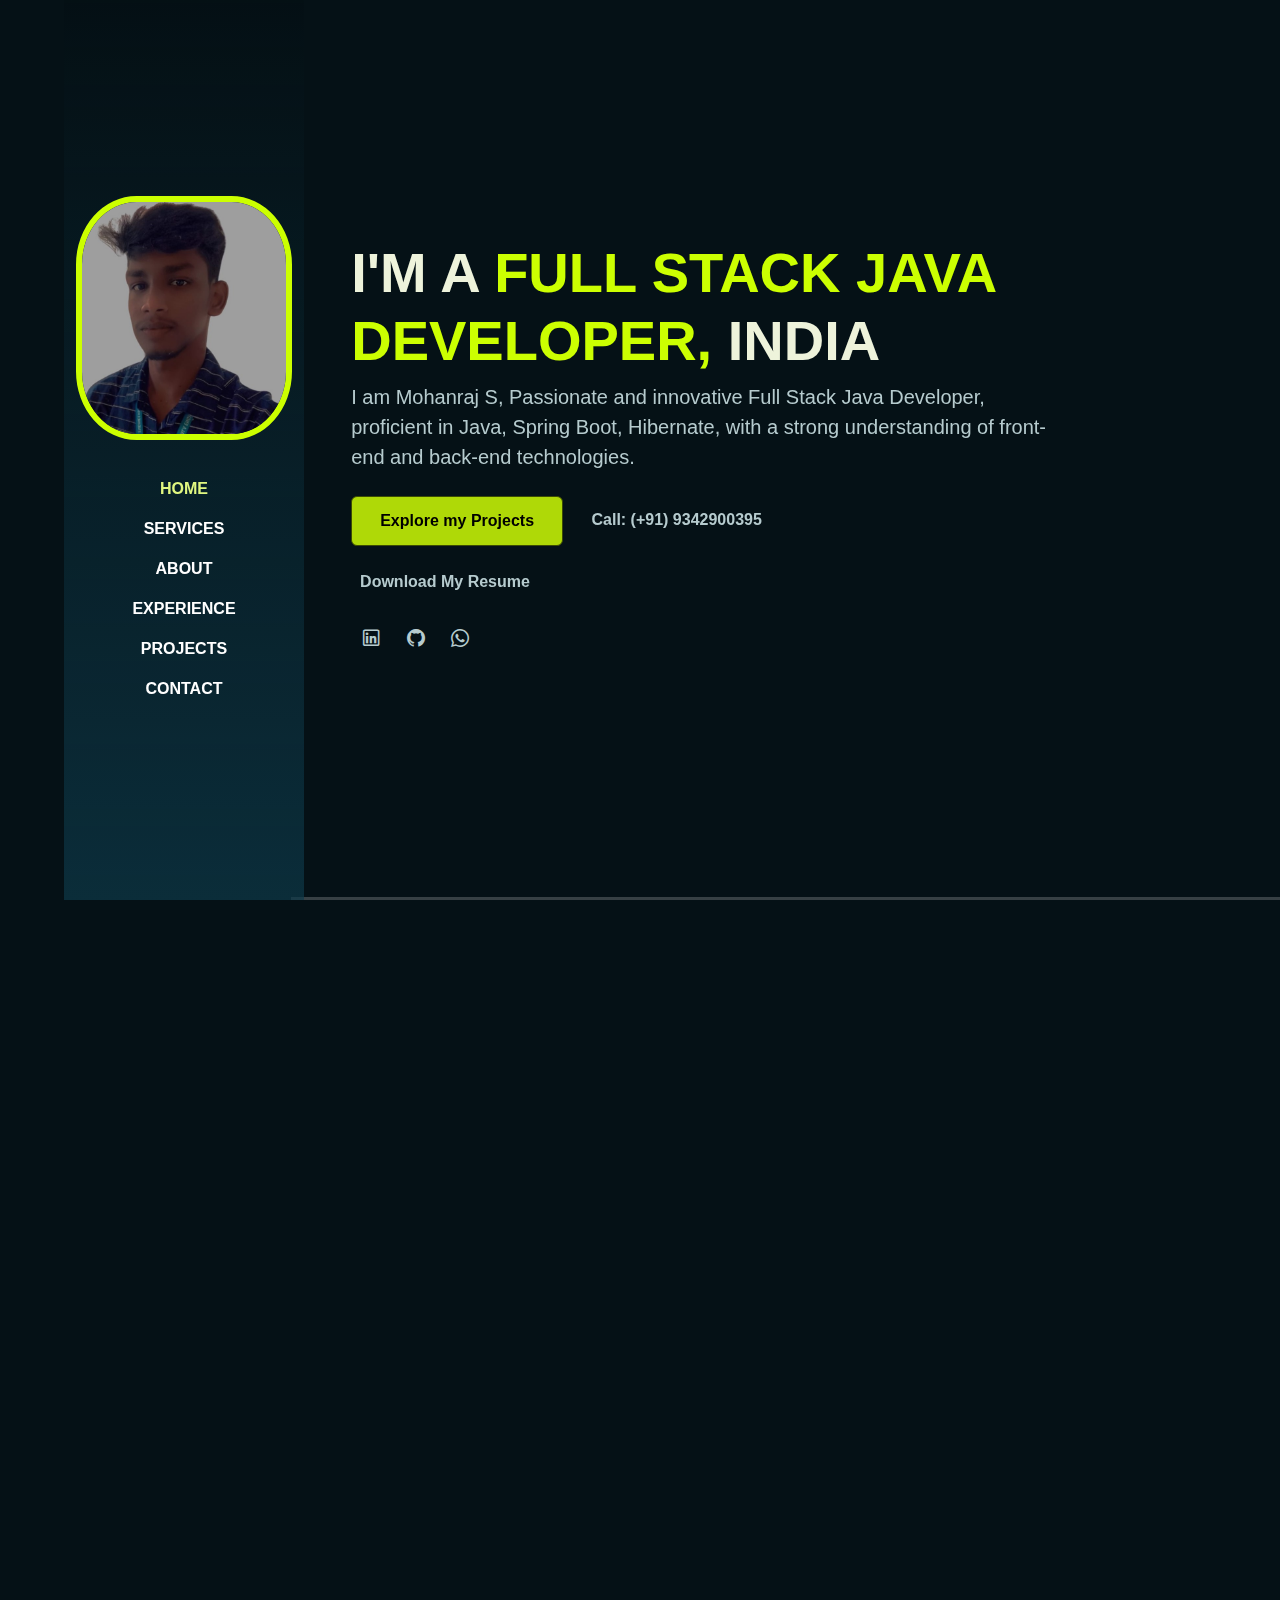
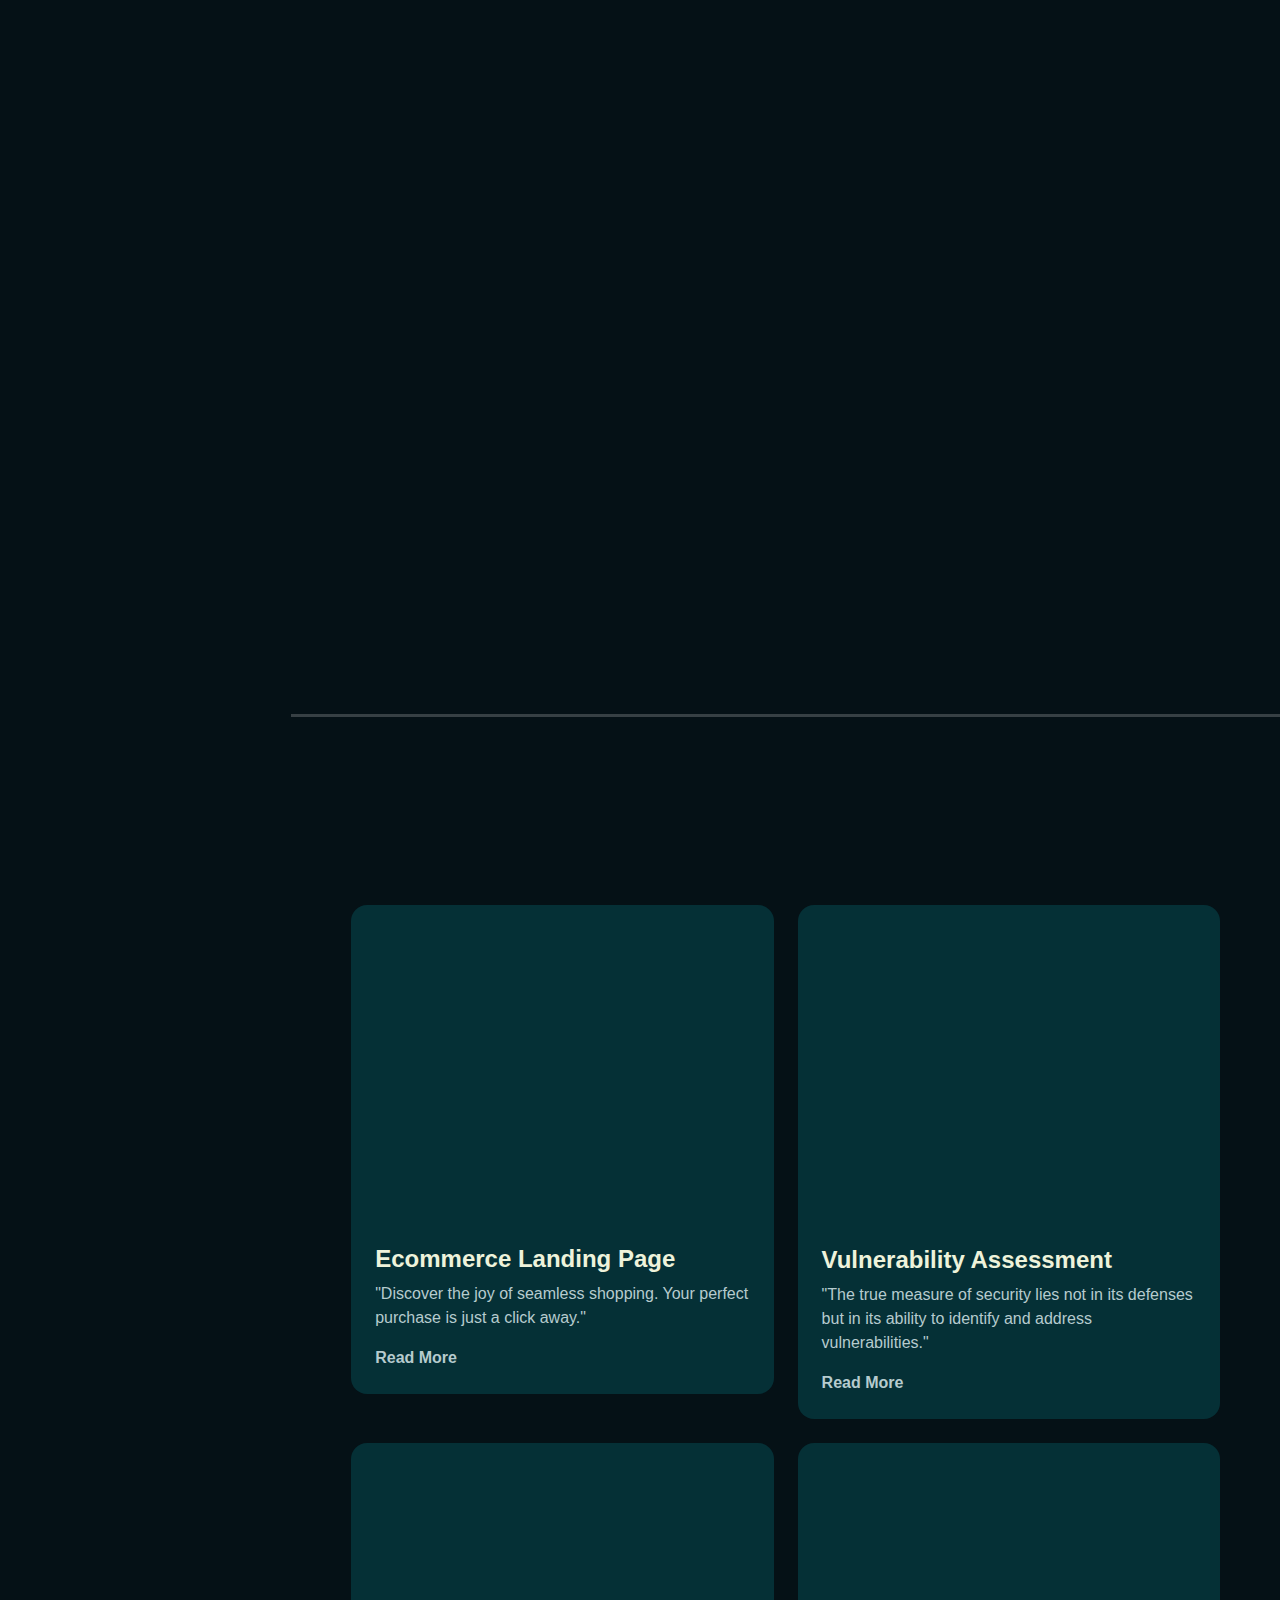
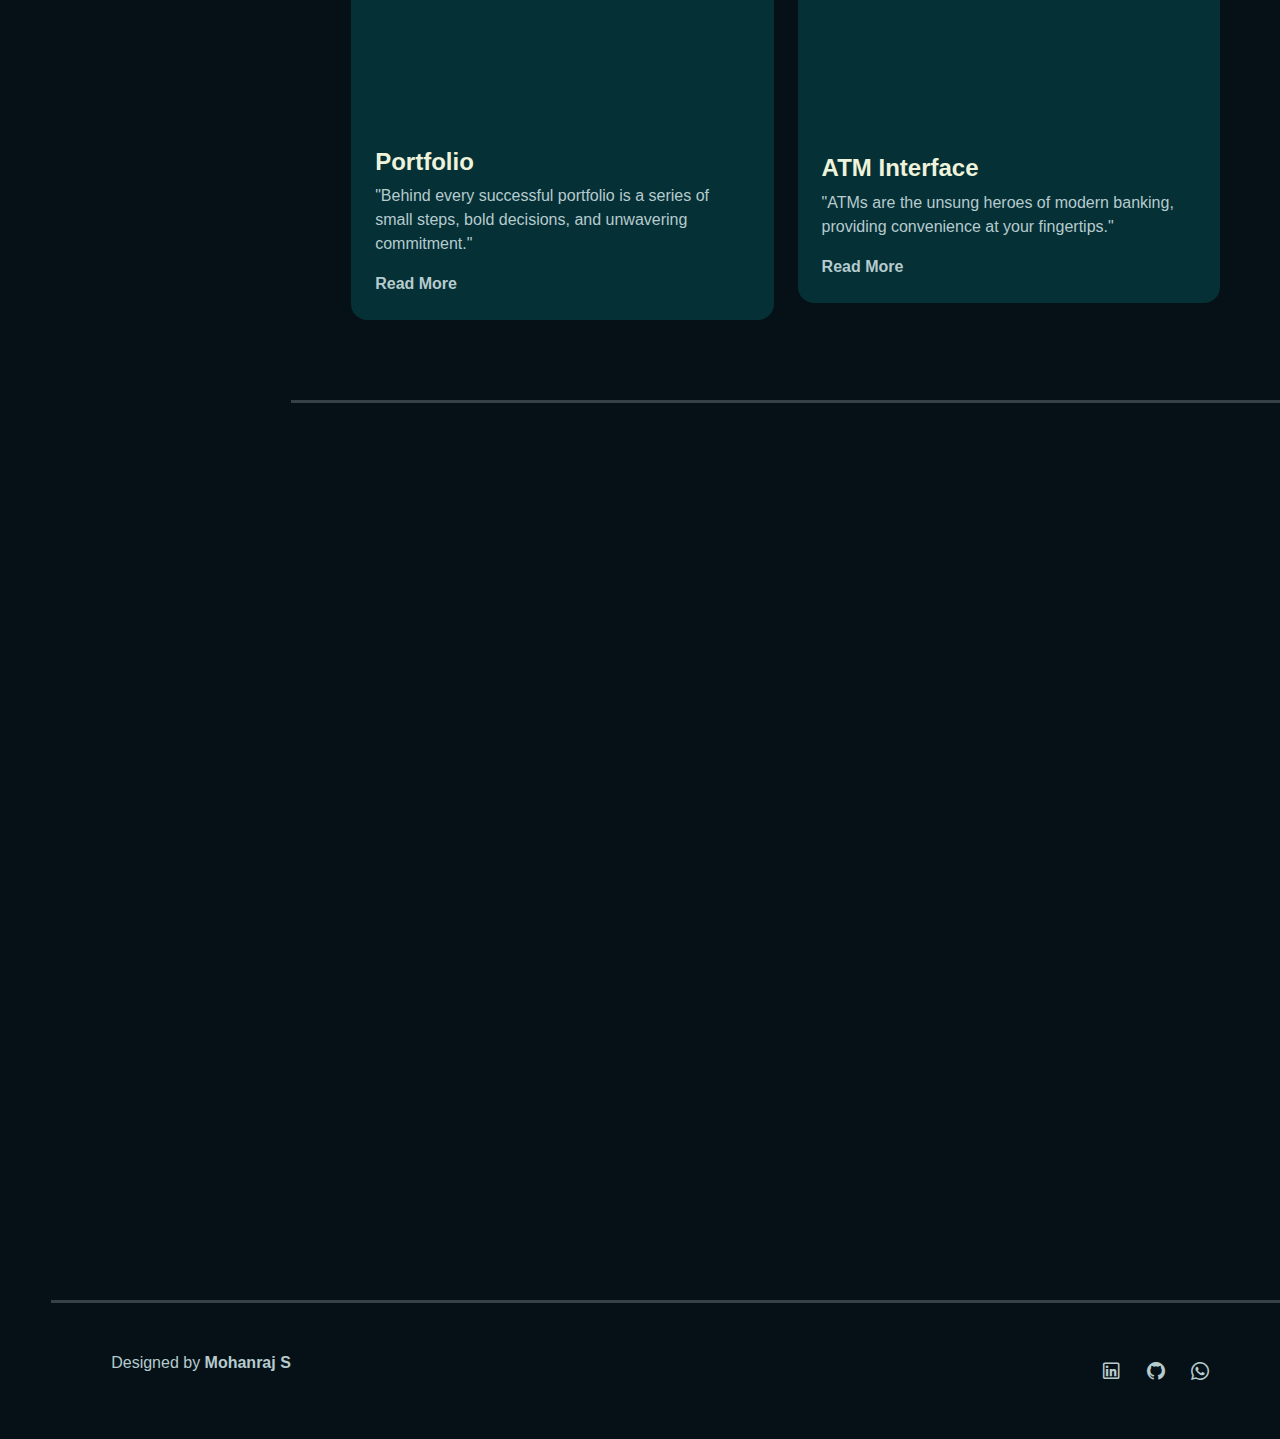
==== raj/portfolio/index.html @ bd3853ed "Add files via upload" ====
<!DOCTYPE html>
<html lang="en">
<head>
    <meta charset="UTF-8">
    <meta name="viewport" content="width=device-width, initial-scale=1.0">
    <title>Mohanraj S</title>
    <link rel="stylesheet" href="css/bootstrap.min.css">
    <link rel="stylesheet" href="css/aos.css">
    <link rel="stylesheet" href="css/line-awesome.min.css">
    <link rel="stylesheet" href="css/style.css">
    <link rel="icon" href="images/person.jpg" type="image/x-icon">
</head>
<body data-bs-spy="scroll" data-bs-target=".navbar">
    <nav class="navbar navbar-expand-lg navbar-dark fixed-top">
        <div class="container flex-lg-column">
          <a class="navbar-brand mx-lg-auto mb-lg-4" href="#"><span class="h3 fw-bold d-block d-lg-none">Mohanraj S</span>
        <img src="images/person.jpg" class="d-none d-lg-block " alt=""></a>
          <button class="navbar-toggler" type="button" data-bs-toggle="collapse" data-bs-target="#navbarNav" aria-controls="navbarNav" aria-expanded="false" aria-label="Toggle navigation">
            <span class="navbar-toggler-icon "></span>
          </button>
          <div class="collapse navbar-collapse" id="navbarNav">
            <ul class="navbar-nav ms-auto flex-lg-column text-lg-center">
              <li class="nav-item">
                <a class="nav-link active" aria-current="page" href="#home">Home</a>
              </li>
              
              <li class="nav-item">
                <a class="nav-link active" aria-current="page" href="#services">Services</a>
              </li>
              
              <li class="nav-item">
                <a class="nav-link active" aria-current="page" href="#about">About</a>
              </li>
              
              <li class="nav-item">
                <a class="nav-link active" aria-current="page" href="#experience">Experience</a>
              </li>
              
              <li class="nav-item">
                <a class="nav-link active" aria-current="page" href="#projects">Projects</a>
              </li>

              <li class="nav-item">
                <a class="nav-link active" aria-current="page" href="#contact">Contact</a>
              </li>
            </ul>
          </div>
        </div>
      </nav>    
<!--MAIN-->
<div id="content-wrapper">
    <section id="home" class="full-height px-lg-5">
<div class="container">
    <div class="row">
        <div class="col-lg-10" >
            <h1 class="display-4 fw-bold " data-aos="fade-up">I'M A <span class="brand">FULL STACK JAVA DEVELOPER,</span> INDIA</h1>
            <p class="lead mt-2 mb-4" data-aos="fade-up" data-aos-delay="300">I am Mohanraj S, Passionate and innovative Full Stack Java Developer, proficient in Java, Spring Boot, Hibernate, with a strong understanding of front-end and back-end technologies. </p>
            <div data-aos="fade-up" data-aos-delay="100"><a href="#projects" class="btn btn-brand me-4">Explore my Projects</a>
                <a href="#" class="link-custom">Call: (+91) 9342900395</a></div>
        </div>
        <div data-aos="fade-up" data-aos-delay="100"><br>
            <a href="images/mohanraj_cv.pdf" class="link-custom" download>&nbsp;  Download My Resume</a>
        </div>
    </div>
        <div class="social-icons"><br>
            
            <a href="https://www.linkedin.com/in/mohanrajs08/"><i class="lab la-linkedin"></i></a>
            <a href="https://github.com/Mohanraj280"><i class="lab la-github"></i></a>
            <a href="#"><i class="lab la-whatsapp"></i></a>
        </div>
    </div>
</div>

    </section>
</div>
<!--MAIN-->


<div id="content-wrapper">
    <section id="services" class="full-height px-lg-5">
<div class="container">
    <div class="row">
        <div class="col-lg-8" data-aos="fade-up" data-aos-delay="500">
            <h6 class="brand">SERVICES</h6>
            <h1>Services that I Provide</h1>
        </div>
    </div>
    <br>
    <div class="row gy-4" >
        <div class="col-md-4" data-aos="fade-up" data-aos-delay="300">
            <div class="service p-4 bg-base rounded-4 shadow-effect">
                <div class="iconbox rounded-3">
                    <i class="las la-feather"></i>
                </div>
                <h5 class="mt-4 mb-2">Branding</h5>
                <p>I craft high-performing and delightful experiences tailored and conversion-focused</p>
                <br><a href="#" class="link-custom">Read More</a>
            </div>
        </div>
        <div class="col-md-4"data-aos="fade-up" data-aos-delay="200">
            <div class="service p-4 bg-base rounded-4 shadow-effect">
                <div class="iconbox rounded-3">
                    <i class="las la-pencil-ruler"></i>
                </div>
                <h5 class="mt-4 mb-2">Front-End-Development</h5>
                <p>Proficient in modern front-end technologies such as HTML5, CSS3, BootStrap and JavaScript. </p>
                <a href="#" class="link-custom">Read More</a>
            </div>
        </div>
        <div class="col-md-4" data-aos="fade-up" data-aos-delay="100">
            <div class="service p-4 bg-base rounded-4 shadow-effect">
                <div class="iconbox rounded-3">
                    <i class="las la-laptop-code"></i>
                </div>
                <h5 class="mt-4 mb-2">Software-Development</h5>
                <p>Proven ability to collaborate with cross-functional teams to deliver high-quality software products.</p>
                <a href="#" class="link-custom">Read More</a>
            </div>
        </div>
    </div>
</div>

    </section>
</div>

<div id="content-wrapper">
    <section id="about" class="full-height px-lg-5">
<div class="container">
    <div class="row pb-4" data-aos="fade-up">
        <div class="col-lg-8">
            <h6 class="brand">ABOUT</h6>
            <h1>My Education & Skills</h1>
        </div>
    </div>
<div class="row gy-5">
    <div class="col-lg-6">
        <h3 data-aos="fade-up" data-aos-delay="300" class="mb-4">Education</h3>
        <div class="row gy-4">

            <div class="col-12" data-aos="fade-up" data-aos-delay="600">
                <div class="bg-base p-4 rounded-4 shadow-effect">
                    <h4>Bachelor of Engineering in Computer Science & Engineering</h4>
                    <p class="brand mb-2">Vel Tech High Tech Avadi (2021 - 2025)</p>
                    <p class="mb-0">"In the world of bits and bytes, a Bachelor of Engineering in Computer Science is the key to unlocking limitless possibilities."</p>
                </div>
            </div>

            <div class="col-12" data-aos="fade-up" data-aos-delay="600">
                <div class="bg-base p-4 rounded-4 shadow-effect">
                    <h4>Full Stack Java Software-Development</h4>
                    <p class="brand mb-2">Udemy Course - Present</p>
                    <p class="mb-0">"In the ever-evolving world of technology, full-stack Java developers are the driving force behind dynamic and adaptable systems."</p>
                </div>
            </div>
            <div class="col-12" data-aos="fade-up" data-aos-delay="600">
                <div class="bg-base p-4 rounded-4 shadow-effect">
                    <h4>Advanced Diploma in Java</h4>
                    <p class="brand mb-2">Cyber Soft Solutions (2022 - 2023)</p>
                    <p class="mb-0">"Full-stack Java developers: masters of both worlds, crafting elegant solutions with the power of Java at their fingertips."</p>
                </div>
            </div>
            <div class="col-12" data-aos="fade-up" data-aos-delay="600">
                <div class="bg-base p-4 rounded-4 shadow-effect">
                    <h4>Class XII in Computer Science</h4>
                    <p class="brand mb-2">GHSS (2018 - 2021)</p>
                    <p class="mb-0">"Class XII is just the prologue; the story of your life is waiting to be written."</p>
                </div>
            </div>

        </div>
    </div>

    <div class="col-lg-6">
        <h3 data-aos="fade-up" data-aos-delay="300" class="mb-4">Technical Skills</h3>
        <div class="row gy-4">

            <div class="col-10" data-aos="fade-up" data-aos-delay="600">
                <div class="bg-base p-4 rounded-4 shadow-effect">
                    <h4>CORE JAVA</h4>
                    <p class="brand mb-0">Intermediate</p>
                     </div>
            </div>

            <div class="col-10" data-aos="fade-up" data-aos-delay="600">
                <div class="bg-base p-4 rounded-4 shadow-effect">
                    <h4>OOPS USING JAVA</h4>
                    <p class="brand mb-0">Intermediate</p>
                     </div>
            </div>

            <div class="col-10" data-aos="fade-up" data-aos-delay="600">
                <div class="bg-base p-4 rounded-4 shadow-effect">
                    <h4>HTML | CSS | JAVASCRIPT</h4>
                    <p class="brand mb-0">Intermediate</p>
                     </div>
            </div>
            <div class="col-10" data-aos="fade-up" data-aos-delay="600">
                <div class="bg-base p-4 rounded-4 shadow-effect">
                    <h4>SPRING BOOT</h4>
                    <p class="brand mb-0">Intermediate</p>
                     </div>
            </div>
            <div class="col-10" data-aos="fade-up" data-aos-delay="600">
                <div class="bg-base p-4 rounded-4 shadow-effect">
                    <h4>HIBERNATE & MySQL</h4>
                    <p class="brand mb-0">Intermediate</p>
                     </div>
            </div>
            <div class="col-10" data-aos="fade-up" data-aos-delay="600">
                <div class="bg-base p-4 rounded-4 shadow-effect">
                    <h4>PYTHON</h4>
                    <p class="brand mb-0">Intermediate</p>
                     </div>
            </div>
    </div>
</div>

</div>

    </section>
</div>
<div id="content-wrapper">
    <section id="experience" class="full-height px-lg-5">
<div class="container">
    <div class="row">
        <div class="row">
            <div class="col-lg-8" data-aos="fade-up" data-aos-delay="500">
                <h6 class="brand"><a href="https://www.linkedin.com/in/mohanrajs08/recent-activity/all/">EXPERIENCE</a></h6>
                <h1>Internship</h1>
            </div>
        </div>
        <br>
        <div class="row gy-4" >
            <div class="col-md-4" data-aos="fade-up" data-aos-delay="300">
                <div class="service p-4 bg-base rounded-4 shadow-effect">
                    <div class="iconbox rounded-3">
                        <i class="las la-user-secret"></i>
                    </div>
                    <h5 class="mt-4 mb-2">CyberSecurity</h5>
                    <p>"Cybersecurity is not just about protecting data; it's about protecting people."<br><br></p>
                    <a href="#" class="link-custom">Read More</a>
                </div>
            </div>
            <div class="col-md-4"data-aos="fade-up" data-aos-delay="200">
                <div class="service p-4 bg-base rounded-4 shadow-effect">
                    <div class="iconbox rounded-3">
                        <i class="las la-users"></i>
                    </div>
                    <h5 class="mt-4 mb-2">Web Development</h5>
                    <p>"Web development is the art of turning imagination into innovation, one pixel at a time." </p>
                    <a href="#" class="link-custom">Read More</a>
                </div>
            </div>
            <div class="col-md-4" data-aos="fade-up" data-aos-delay="100">
                <div class="service p-4 bg-base rounded-4 shadow-effect">
                    <div class="iconbox rounded-3">
                        <i class="las la-laptop-code"></i>
                    </div>
                    <h5 class="mt-4 mb-2">Java Development</h5>
                    <p>"In the realm of software engineering, Java developers are the architects of digital transformation."</p>
                    <a href="#" class="link-custom">Read More</a>
                </div>
            </div>
        </div>
    </div>
    </div>
</div>

    </section>
</div>
<div id="content-wrapper">
    <section id="projects" class="full-height px-lg-5">
<div class="container">
    <div class="row">
        <div class="col-lg-8" data-aos="fade-up" data-aos-delay="500">
            <h6 class="brand">WORKS</h6>
            <h1>My Recent Projects</h1>
        </div>
    </div>
    <br>
    <div class="row gy-4">
        
       <div class="col-md-6">
        <div class="card-custom rounded-4 bg-base shadow-effect">
            <div class="card-custom-image rounded-5" data-aos="fade-up" data-aos-delay="400">
                <img src="images/p-2.webp" alt="" class="rounded-4 image">
            </div>
            <div class="card-custom-content p-4 ">
                <h4> Ecommerce Landing Page</h4>
            <p>"Discover the joy of seamless shopping. Your perfect purchase is just a click away."</p>
          <a href="#" class="link-custom">Read More</a>
        </div>
        </div>
        
       </div>
       <div class="col-md-6">
        <div class="card-custom rounded-4 bg-base shadow-effect">
            <div class="card-custom-image rounded-5" data-aos="fade-up" data-aos-delay="400">
                <img src="images/p-1.jpg" alt="" class="rounded-4 image">
            </div>
            <div class="card-custom-content p-4 ">
                <h4> Vulnerability Assessment</h4>
            <p>"The true measure of security lies not in its defenses but in its ability to identify and address vulnerabilities."</p>
          <a href="#" class="link-custom">Read More</a>
        </div>
        </div>
        
       </div>
       <div class="col-md-6">
        <div class="card-custom rounded-4 bg-base shadow-effect">
            <div class="card-custom-image rounded-5" data-aos="fade-up" data-aos-delay="400">
                <img src="images/p-3.jpg" alt="" class="rounded-4 image">
            </div>
            <div class="card-custom-content p-4 ">
                <h4>Portfolio </h4>
            <p>"Behind every successful portfolio is a series of small steps, bold decisions, and unwavering commitment."</p>
          <a href="#" class="link-custom">Read More</a>
        </div>
        </div>
        
       </div>
       <div class="col-md-6">
        <div class="card-custom rounded-4 bg-base shadow-effect">
            <div class="card-custom-image rounded-5" data-aos="fade-up" data-aos-delay="400">
                <img src="images/p-4.png" alt="" class="rounded-4 image">
            </div>
            <div class="card-custom-content p-4 ">
                <h4> ATM Interface</h4>
            <p>"ATMs are the unsung heroes of modern banking, providing convenience at your fingertips."</p>
          <a href="#" class="link-custom">Read More</a>
        </div>
        </div>
        
       </div>
        
    </div>
    
</div>


    </section>
</div><section id="contact" class="full-height px-lg-5">
    <div class="container">

        <div class="row justify-content-center text-center">
            <div class="col-lg-8 pb-4" data-aos="fade-up">
                <h6 class="brand">CONTACT</h6>
                <h1>Interested in working together? Let's talk
                </h1>
            </div>

            <div class="col-lg-8" data-aos="fade-up" data-aos-delay="300">
                <form action="#" class="row g-lg-3 gy-3">
                    <div class="form-group col-md-6">
                        <input type="text" class="form-control" placeholder="Enter your name">
                    </div>
                    <div class="form-group col-md-6">
                        <input type="email" class="form-control" placeholder="Enter your email">
                    </div>
                    <div class="form-group col-12">
                        <input type="text" class="form-control" placeholder="Enter subject">
                    </div>
                    <div class="form-group col-12">
                        <textarea name="" rows="4" class="form-control" placeholder="Enter your message"></textarea>
                    </div>
                    <div class="form-group col-12 d-grid">
                        <button type="submit" class="btn btn-brand">Contact me</button>
                    </div>
                </form>
            </div>
        </div>


    </div>
</section>
<footer class="py-5 px-lg-5">
    <div class="container">
        <div class="row gy-4 justify-content-between">
            <div class="col-auto">
                <p class="mb-0">Designed by <a href="#" class="fw-bold">Mohanraj S</a></p>
            </div>
            <div class="col-auto">
                <div class="social-icons">
                    <a href="https://www.linkedin.com/in/mohanrajs08/"><i class="lab la-linkedin"></i></a>
                    <a href="https://github.com/Mohanraj280"><i class="lab la-github"></i></a>
                    <a href="#"><i class="lab la-whatsapp"></i></a>
                </div>
            </div>
        </div>
    </div>
</footer>

<script src="js/bootstrap.bundle.min.js"></script>
<script src="js/aos.js"></script>
<script src="js/main.js"></script>
</body>
</html>
---- raj/portfolio/css/line-awesome.min.css ----
.la,.lab,.lad,.lal,.lar,.las{-moz-osx-font-smoothing:grayscale;-webkit-font-smoothing:antialiased;display:inline-block;font-style:normal;font-variant:normal;text-rendering:auto;line-height:1}.la-lg{font-size:1.33333em;line-height:.75em;vertical-align:-.0667em}.la-xs{font-size:.75em}.la-sm{font-size:.875em}.la-1x{font-size:1em}.la-2x{font-size:2em}.la-3x{font-size:3em}.la-4x{font-size:4em}.la-5x{font-size:5em}.la-6x{font-size:6em}.la-7x{font-size:7em}.la-8x{font-size:8em}.la-9x{font-size:9em}.la-10x{font-size:10em}.la-fw{text-align:center;width:1.25em}.la-ul{list-style-type:none;margin-left:2.5em;padding-left:0}.la-ul>li{position:relative}.la-li{left:-2em;position:absolute;text-align:center;width:2em;line-height:inherit}.la-border{border:solid .08em #eee;border-radius:.1em;padding:.2em .25em .15em}.la-pull-left{float:left}.la-pull-right{float:right}.la.la-pull-left,.lab.la-pull-left,.lal.la-pull-left,.lar.la-pull-left,.las.la-pull-left{margin-right:.3em}.la.la-pull-right,.lab.la-pull-right,.lal.la-pull-right,.lar.la-pull-right,.las.la-pull-right{margin-left:.3em}.la-spin{-webkit-animation:la-spin 2s infinite linear;animation:la-spin 2s infinite linear}.la-pulse{-webkit-animation:la-spin 1s infinite steps(8);animation:la-spin 1s infinite steps(8)}@-webkit-keyframes la-spin{0%{-webkit-transform:rotate(0);transform:rotate(0)}100%{-webkit-transform:rotate(360deg);transform:rotate(360deg)}}@keyframes la-spin{0%{-webkit-transform:rotate(0);transform:rotate(0)}100%{-webkit-transform:rotate(360deg);transform:rotate(360deg)}}.la-rotate-90{-webkit-transform:rotate(90deg);transform:rotate(90deg)}.la-rotate-180{-webkit-transform:rotate(180deg);transform:rotate(180deg)}.la-rotate-270{-webkit-transform:rotate(270deg);transform:rotate(270deg)}.la-flip-horizontal{-webkit-transform:scale(-1,1);transform:scale(-1,1)}.la-flip-vertical{-webkit-transform:scale(1,-1);transform:scale(1,-1)}.la-flip-both,.la-flip-horizontal.la-flip-vertical{-webkit-transform:scale(-1,-1);transform:scale(-1,-1)}:root .la-flip-both,:root .la-flip-horizontal,:root .la-flip-vertical,:root .la-rotate-180,:root .la-rotate-270,:root .la-rotate-90{-webkit-filter:none;filter:none}.la-stack{display:inline-block;height:2em;line-height:2em;position:relative;vertical-align:middle;width:2.5em}.la-stack-1x,.la-stack-2x{left:0;position:absolute;text-align:center;width:100%}.la-stack-1x{line-height:inherit}.la-stack-2x{font-size:2em}.la-inverse{color:#fff}.la-500px:before{content:"\f26e"}.la-accessible-icon:before{content:"\f368"}.la-accusoft:before{content:"\f369"}.la-acquisitions-incorporated:before{content:"\f6af"}.la-ad:before{content:"\f641"}.la-address-book:before{content:"\f2b9"}.la-address-card:before{content:"\f2bb"}.la-adjust:before{content:"\f042"}.la-adn:before{content:"\f170"}.la-adobe:before{content:"\f778"}.la-adversal:before{content:"\f36a"}.la-affiliatetheme:before{content:"\f36b"}.la-air-freshener:before{content:"\f5d0"}.la-airbnb:before{content:"\f834"}.la-algolia:before{content:"\f36c"}.la-align-center:before{content:"\f037"}.la-align-justify:before{content:"\f039"}.la-align-left:before{content:"\f036"}.la-align-right:before{content:"\f038"}.la-alipay:before{content:"\f642"}.la-allergies:before{content:"\f461"}.la-amazon:before{content:"\f270"}.la-amazon-pay:before{content:"\f42c"}.la-ambulance:before{content:"\f0f9"}.la-american-sign-language-interpreting:before{content:"\f2a3"}.la-amilia:before{content:"\f36d"}.la-anchor:before{content:"\f13d"}.la-android:before{content:"\f17b"}.la-angellist:before{content:"\f209"}.la-angle-double-down:before{content:"\f103"}.la-angle-double-left:before{content:"\f100"}.la-angle-double-right:before{content:"\f101"}.la-angle-double-up:before{content:"\f102"}.la-angle-down:before{content:"\f107"}.la-angle-left:before{content:"\f104"}.la-angle-right:before{content:"\f105"}.la-angle-up:before{content:"\f106"}.la-angry:before{content:"\f556"}.la-angrycreative:before{content:"\f36e"}.la-angular:before{content:"\f420"}.la-ankh:before{content:"\f644"}.la-app-store:before{content:"\f36f"}.la-app-store-ios:before{content:"\f370"}.la-apper:before{content:"\f371"}.la-apple:before{content:"\f179"}.la-apple-alt:before{content:"\f5d1"}.la-apple-pay:before{content:"\f415"}.la-archive:before{content:"\f187"}.la-archway:before{content:"\f557"}.la-arrow-alt-circle-down:before{content:"\f358"}.la-arrow-alt-circle-left:before{content:"\f359"}.la-arrow-alt-circle-right:before{content:"\f35a"}.la-arrow-alt-circle-up:before{content:"\f35b"}.la-arrow-circle-down:before{content:"\f0ab"}.la-arrow-circle-left:before{content:"\f0a8"}.la-arrow-circle-right:before{content:"\f0a9"}.la-arrow-circle-up:before{content:"\f0aa"}.la-arrow-down:before{content:"\f063"}.la-arrow-left:before{content:"\f060"}.la-arrow-right:before{content:"\f061"}.la-arrow-up:before{content:"\f062"}.la-arrows-alt:before{content:"\f0b2"}.la-arrows-alt-h:before{content:"\f337"}.la-arrows-alt-v:before{content:"\f338"}.la-artstation:before{content:"\f77a"}.la-assistive-listening-systems:before{content:"\f2a2"}.la-asterisk:before{content:"\f069"}.la-asymmetrik:before{content:"\f372"}.la-at:before{content:"\f1fa"}.la-atlas:before{content:"\f558"}.la-atlassian:before{content:"\f77b"}.la-atom:before{content:"\f5d2"}.la-audible:before{content:"\f373"}.la-audio-description:before{content:"\f29e"}.la-autoprefixer:before{content:"\f41c"}.la-avianex:before{content:"\f374"}.la-aviato:before{content:"\f421"}.la-award:before{content:"\f559"}.la-aws:before{content:"\f375"}.la-baby:before{content:"\f77c"}.la-baby-carriage:before{content:"\f77d"}.la-backspace:before{content:"\f55a"}.la-backward:before{content:"\f04a"}.la-bacon:before{content:"\f7e5"}.la-balance-scale:before{content:"\f24e"}.la-balance-scale-left:before{content:"\f515"}.la-balance-scale-right:before{content:"\f516"}.la-ban:before{content:"\f05e"}.la-band-aid:before{content:"\f462"}.la-bandcamp:before{content:"\f2d5"}.la-barcode:before{content:"\f02a"}.la-bars:before{content:"\f0c9"}.la-baseball-ball:before{content:"\f433"}.la-basketball-ball:before{content:"\f434"}.la-bath:before{content:"\f2cd"}.la-battery-empty:before{content:"\f244"}.la-battery-full:before{content:"\f240"}.la-battery-half:before{content:"\f242"}.la-battery-quarter:before{content:"\f243"}.la-battery-three-quarters:before{content:"\f241"}.la-battle-net:before{content:"\f835"}.la-bed:before{content:"\f236"}.la-beer:before{content:"\f0fc"}.la-behance:before{content:"\f1b4"}.la-behance-square:before{content:"\f1b5"}.la-bell:before{content:"\f0f3"}.la-bell-slash:before{content:"\f1f6"}.la-bezier-curve:before{content:"\f55b"}.la-bible:before{content:"\f647"}.la-bicycle:before{content:"\f206"}.la-biking:before{content:"\f84a"}.la-bimobject:before{content:"\f378"}.la-binoculars:before{content:"\f1e5"}.la-biohazard:before{content:"\f780"}.la-birthday-cake:before{content:"\f1fd"}.la-bitbucket:before{content:"\f171"}.la-bitcoin:before{content:"\f379"}.la-bity:before{content:"\f37a"}.la-black-tie:before{content:"\f27e"}.la-blackberry:before{content:"\f37b"}.la-blender:before{content:"\f517"}.la-blender-phone:before{content:"\f6b6"}.la-blind:before{content:"\f29d"}.la-blog:before{content:"\f781"}.la-blogger:before{content:"\f37c"}.la-blogger-b:before{content:"\f37d"}.la-bluetooth:before{content:"\f293"}.la-bluetooth-b:before{content:"\f294"}.la-bold:before{content:"\f032"}.la-bolt:before{content:"\f0e7"}.la-bomb:before{content:"\f1e2"}.la-bone:before{content:"\f5d7"}.la-bong:before{content:"\f55c"}.la-book:before{content:"\f02d"}.la-book-dead:before{content:"\f6b7"}.la-book-medical:before{content:"\f7e6"}.la-book-open:before{content:"\f518"}.la-book-reader:before{content:"\f5da"}.la-bookmark:before{content:"\f02e"}.la-bootstrap:before{content:"\f836"}.la-border-all:before{content:"\f84c"}.la-border-none:before{content:"\f850"}.la-border-style:before{content:"\f853"}.la-bowling-ball:before{content:"\f436"}.la-box:before{content:"\f466"}.la-box-open:before{content:"\f49e"}.la-boxes:before{content:"\f468"}.la-braille:before{content:"\f2a1"}.la-brain:before{content:"\f5dc"}.la-bread-slice:before{content:"\f7ec"}.la-briefcase:before{content:"\f0b1"}.la-briefcase-medical:before{content:"\f469"}.la-broadcast-tower:before{content:"\f519"}.la-broom:before{content:"\f51a"}.la-brush:before{content:"\f55d"}.la-btc:before{content:"\f15a"}.la-buffer:before{content:"\f837"}.la-bug:before{content:"\f188"}.la-building:before{content:"\f1ad"}.la-bullhorn:before{content:"\f0a1"}.la-bullseye:before{content:"\f140"}.la-burn:before{content:"\f46a"}.la-buromobelexperte:before{content:"\f37f"}.la-bus:before{content:"\f207"}.la-bus-alt:before{content:"\f55e"}.la-business-time:before{content:"\f64a"}.la-buy-n-large:before{content:"\f8a6"}.la-buysellads:before{content:"\f20d"}.la-calculator:before{content:"\f1ec"}.la-calendar:before{content:"\f133"}.la-calendar-alt:before{content:"\f073"}.la-calendar-check:before{content:"\f274"}.la-calendar-day:before{content:"\f783"}.la-calendar-minus:before{content:"\f272"}.la-calendar-plus:before{content:"\f271"}.la-calendar-times:before{content:"\f273"}.la-calendar-week:before{content:"\f784"}.la-camera:before{content:"\f030"}.la-camera-retro:before{content:"\f083"}.la-campground:before{content:"\f6bb"}.la-canadian-maple-leaf:before{content:"\f785"}.la-candy-cane:before{content:"\f786"}.la-cannabis:before{content:"\f55f"}.la-capsules:before{content:"\f46b"}.la-car:before{content:"\f1b9"}.la-car-alt:before{content:"\f5de"}.la-car-battery:before{content:"\f5df"}.la-car-crash:before{content:"\f5e1"}.la-car-side:before{content:"\f5e4"}.la-caret-down:before{content:"\f0d7"}.la-caret-left:before{content:"\f0d9"}.la-caret-right:before{content:"\f0da"}.la-caret-square-down:before{content:"\f150"}.la-caret-square-left:before{content:"\f191"}.la-caret-square-right:before{content:"\f152"}.la-caret-square-up:before{content:"\f151"}.la-caret-up:before{content:"\f0d8"}.la-carrot:before{content:"\f787"}.la-cart-arrow-down:before{content:"\f218"}.la-cart-plus:before{content:"\f217"}.la-cash-register:before{content:"\f788"}.la-cat:before{content:"\f6be"}.la-cc-amazon-pay:before{content:"\f42d"}.la-cc-amex:before{content:"\f1f3"}.la-cc-apple-pay:before{content:"\f416"}.la-cc-diners-club:before{content:"\f24c"}.la-cc-discover:before{content:"\f1f2"}.la-cc-jcb:before{content:"\f24b"}.la-cc-mastercard:before{content:"\f1f1"}.la-cc-paypal:before{content:"\f1f4"}.la-cc-stripe:before{content:"\f1f5"}.la-cc-visa:before{content:"\f1f0"}.la-centercode:before{content:"\f380"}.la-centos:before{content:"\f789"}.la-certificate:before{content:"\f0a3"}.la-chair:before{content:"\f6c0"}.la-chalkboard:before{content:"\f51b"}.la-chalkboard-teacher:before{content:"\f51c"}.la-charging-station:before{content:"\f5e7"}.la-chart-area:before{content:"\f1fe"}.la-chart-bar:before{content:"\f080"}.la-chart-line:before{content:"\f201"}.la-chart-pie:before{content:"\f200"}.la-check:before{content:"\f00c"}.la-check-circle:before{content:"\f058"}.la-check-double:before{content:"\f560"}.la-check-square:before{content:"\f14a"}.la-cheese:before{content:"\f7ef"}.la-chess:before{content:"\f439"}.la-chess-bishop:before{content:"\f43a"}.la-chess-board:before{content:"\f43c"}.la-chess-king:before{content:"\f43f"}.la-chess-knight:before{content:"\f441"}.la-chess-pawn:before{content:"\f443"}.la-chess-queen:before{content:"\f445"}.la-chess-rook:before{content:"\f447"}.la-chevron-circle-down:before{content:"\f13a"}.la-chevron-circle-left:before{content:"\f137"}.la-chevron-circle-right:before{content:"\f138"}.la-chevron-circle-up:before{content:"\f139"}.la-chevron-down:before{content:"\f078"}.la-chevron-left:before{content:"\f053"}.la-chevron-right:before{content:"\f054"}.la-chevron-up:before{content:"\f077"}.la-child:before{content:"\f1ae"}.la-chrome:before{content:"\f268"}.la-chromecast:before{content:"\f838"}.la-church:before{content:"\f51d"}.la-circle:before{content:"\f111"}.la-circle-notch:before{content:"\f1ce"}.la-city:before{content:"\f64f"}.la-clinic-medical:before{content:"\f7f2"}.la-clipboard:before{content:"\f328"}.la-clipboard-check:before{content:"\f46c"}.la-clipboard-list:before{content:"\f46d"}.la-clock:before{content:"\f017"}.la-clone:before{content:"\f24d"}.la-closed-captioning:before{content:"\f20a"}.la-cloud:before{content:"\f0c2"}.la-cloud-download-alt:before{content:"\f381"}.la-cloud-meatball:before{content:"\f73b"}.la-cloud-moon:before{content:"\f6c3"}.la-cloud-moon-rain:before{content:"\f73c"}.la-cloud-rain:before{content:"\f73d"}.la-cloud-showers-heavy:before{content:"\f740"}.la-cloud-sun:before{content:"\f6c4"}.la-cloud-sun-rain:before{content:"\f743"}.la-cloud-upload-alt:before{content:"\f382"}.la-cloudscale:before{content:"\f383"}.la-cloudsmith:before{content:"\f384"}.la-cloudversify:before{content:"\f385"}.la-cocktail:before{content:"\f561"}.la-code:before{content:"\f121"}.la-code-branch:before{content:"\f126"}.la-codepen:before{content:"\f1cb"}.la-codiepie:before{content:"\f284"}.la-coffee:before{content:"\f0f4"}.la-cog:before{content:"\f013"}.la-cogs:before{content:"\f085"}.la-coins:before{content:"\f51e"}.la-columns:before{content:"\f0db"}.la-comment:before{content:"\f075"}.la-comment-alt:before{content:"\f27a"}.la-comment-dollar:before{content:"\f651"}.la-comment-dots:before{content:"\f4ad"}.la-comment-medical:before{content:"\f7f5"}.la-comment-slash:before{content:"\f4b3"}.la-comments:before{content:"\f086"}.la-comments-dollar:before{content:"\f653"}.la-compact-disc:before{content:"\f51f"}.la-compass:before{content:"\f14e"}.la-compress:before{content:"\f066"}.la-compress-arrows-alt:before{content:"\f78c"}.la-concierge-bell:before{content:"\f562"}.la-confluence:before{content:"\f78d"}.la-connectdevelop:before{content:"\f20e"}.la-contao:before{content:"\f26d"}.la-cookie:before{content:"\f563"}.la-cookie-bite:before{content:"\f564"}.la-copy:before{content:"\f0c5"}.la-copyright:before{content:"\f1f9"}.la-cotton-bureau:before{content:"\f89e"}.la-couch:before{content:"\f4b8"}.la-cpanel:before{content:"\f388"}.la-creative-commons:before{content:"\f25e"}.la-creative-commons-by:before{content:"\f4e7"}.la-creative-commons-nc:before{content:"\f4e8"}.la-creative-commons-nc-eu:before{content:"\f4e9"}.la-creative-commons-nc-jp:before{content:"\f4ea"}.la-creative-commons-nd:before{content:"\f4eb"}.la-creative-commons-pd:before{content:"\f4ec"}.la-creative-commons-pd-alt:before{content:"\f4ed"}.la-creative-commons-remix:before{content:"\f4ee"}.la-creative-commons-sa:before{content:"\f4ef"}.la-creative-commons-sampling:before{content:"\f4f0"}.la-creative-commons-sampling-plus:before{content:"\f4f1"}.la-creative-commons-share:before{content:"\f4f2"}.la-creative-commons-zero:before{content:"\f4f3"}.la-credit-card:before{content:"\f09d"}.la-critical-role:before{content:"\f6c9"}.la-crop:before{content:"\f125"}.la-crop-alt:before{content:"\f565"}.la-cross:before{content:"\f654"}.la-crosshairs:before{content:"\f05b"}.la-crow:before{content:"\f520"}.la-crown:before{content:"\f521"}.la-crutch:before{content:"\f7f7"}.la-css3:before{content:"\f13c"}.la-css3-alt:before{content:"\f38b"}.la-cube:before{content:"\f1b2"}.la-cubes:before{content:"\f1b3"}.la-cut:before{content:"\f0c4"}.la-cuttlefish:before{content:"\f38c"}.la-d-and-d:before{content:"\f38d"}.la-d-and-d-beyond:before{content:"\f6ca"}.la-dashcube:before{content:"\f210"}.la-database:before{content:"\f1c0"}.la-deaf:before{content:"\f2a4"}.la-delicious:before{content:"\f1a5"}.la-democrat:before{content:"\f747"}.la-deploydog:before{content:"\f38e"}.la-deskpro:before{content:"\f38f"}.la-desktop:before{content:"\f108"}.la-dev:before{content:"\f6cc"}.la-deviantart:before{content:"\f1bd"}.la-dharmachakra:before{content:"\f655"}.la-dhl:before{content:"\f790"}.la-diagnoses:before{content:"\f470"}.la-diaspora:before{content:"\f791"}.la-dice:before{content:"\f522"}.la-dice-d20:before{content:"\f6cf"}.la-dice-d6:before{content:"\f6d1"}.la-dice-five:before{content:"\f523"}.la-dice-four:before{content:"\f524"}.la-dice-one:before{content:"\f525"}.la-dice-six:before{content:"\f526"}.la-dice-three:before{content:"\f527"}.la-dice-two:before{content:"\f528"}.la-digg:before{content:"\f1a6"}.la-digital-ocean:before{content:"\f391"}.la-digital-tachograph:before{content:"\f566"}.la-directions:before{content:"\f5eb"}.la-discord:before{content:"\f392"}.la-discourse:before{content:"\f393"}.la-divide:before{content:"\f529"}.la-dizzy:before{content:"\f567"}.la-dna:before{content:"\f471"}.la-dochub:before{content:"\f394"}.la-docker:before{content:"\f395"}.la-dog:before{content:"\f6d3"}.la-dollar-sign:before{content:"\f155"}.la-dolly:before{content:"\f472"}.la-dolly-flatbed:before{content:"\f474"}.la-donate:before{content:"\f4b9"}.la-door-closed:before{content:"\f52a"}.la-door-open:before{content:"\f52b"}.la-dot-circle:before{content:"\f192"}.la-dove:before{content:"\f4ba"}.la-download:before{content:"\f019"}.la-draft2digital:before{content:"\f396"}.la-drafting-compass:before{content:"\f568"}.la-dragon:before{content:"\f6d5"}.la-draw-polygon:before{content:"\f5ee"}.la-dribbble:before{content:"\f17d"}.la-dribbble-square:before{content:"\f397"}.la-dropbox:before{content:"\f16b"}.la-drum:before{content:"\f569"}.la-drum-steelpan:before{content:"\f56a"}.la-drumstick-bite:before{content:"\f6d7"}.la-drupal:before{content:"\f1a9"}.la-dumbbell:before{content:"\f44b"}.la-dumpster:before{content:"\f793"}.la-dumpster-fire:before{content:"\f794"}.la-dungeon:before{content:"\f6d9"}.la-dyalog:before{content:"\f399"}.la-earlybirds:before{content:"\f39a"}.la-ebay:before{content:"\f4f4"}.la-edge:before{content:"\f282"}.la-edit:before{content:"\f044"}.la-egg:before{content:"\f7fb"}.la-eject:before{content:"\f052"}.la-elementor:before{content:"\f430"}.la-ellipsis-h:before{content:"\f141"}.la-ellipsis-v:before{content:"\f142"}.la-ello:before{content:"\f5f1"}.la-ember:before{content:"\f423"}.la-empire:before{content:"\f1d1"}.la-envelope:before{content:"\f0e0"}.la-envelope-open:before{content:"\f2b6"}.la-envelope-open-text:before{content:"\f658"}.la-envelope-square:before{content:"\f199"}.la-envira:before{content:"\f299"}.la-equals:before{content:"\f52c"}.la-eraser:before{content:"\f12d"}.la-erlang:before{content:"\f39d"}.la-ethereum:before{content:"\f42e"}.la-ethernet:before{content:"\f796"}.la-etsy:before{content:"\f2d7"}.la-euro-sign:before{content:"\f153"}.la-evernote:before{content:"\f839"}.la-exchange-alt:before{content:"\f362"}.la-exclamation:before{content:"\f12a"}.la-exclamation-circle:before{content:"\f06a"}.la-exclamation-triangle:before{content:"\f071"}.la-expand:before{content:"\f065"}.la-expand-arrows-alt:before{content:"\f31e"}.la-expeditedssl:before{content:"\f23e"}.la-external-link-alt:before{content:"\f35d"}.la-external-link-square-alt:before{content:"\f360"}.la-eye:before{content:"\f06e"}.la-eye-dropper:before{content:"\f1fb"}.la-eye-slash:before{content:"\f070"}.la-facebook:before{content:"\f09a"}.la-facebook-f:before{content:"\f39e"}.la-facebook-messenger:before{content:"\f39f"}.la-facebook-square:before{content:"\f082"}.la-fan:before{content:"\f863"}.la-fantasy-flight-games:before{content:"\f6dc"}.la-fast-backward:before{content:"\f049"}.la-fast-forward:before{content:"\f050"}.la-fax:before{content:"\f1ac"}.la-feather:before{content:"\f52d"}.la-feather-alt:before{content:"\f56b"}.la-fedex:before{content:"\f797"}.la-fedora:before{content:"\f798"}.la-female:before{content:"\f182"}.la-fighter-jet:before{content:"\f0fb"}.la-figma:before{content:"\f799"}.la-file:before{content:"\f15b"}.la-file-alt:before{content:"\f15c"}.la-file-archive:before{content:"\f1c6"}.la-file-audio:before{content:"\f1c7"}.la-file-code:before{content:"\f1c9"}.la-file-contract:before{content:"\f56c"}.la-file-csv:before{content:"\f6dd"}.la-file-download:before{content:"\f56d"}.la-file-excel:before{content:"\f1c3"}.la-file-export:before{content:"\f56e"}.la-file-image:before{content:"\f1c5"}.la-file-import:before{content:"\f56f"}.la-file-invoice:before{content:"\f570"}.la-file-invoice-dollar:before{content:"\f571"}.la-file-medical:before{content:"\f477"}.la-file-medical-alt:before{content:"\f478"}.la-file-pdf:before{content:"\f1c1"}.la-file-powerpoint:before{content:"\f1c4"}.la-file-prescription:before{content:"\f572"}.la-file-signature:before{content:"\f573"}.la-file-upload:before{content:"\f574"}.la-file-video:before{content:"\f1c8"}.la-file-word:before{content:"\f1c2"}.la-fill:before{content:"\f575"}.la-fill-drip:before{content:"\f576"}.la-film:before{content:"\f008"}.la-filter:before{content:"\f0b0"}.la-fingerprint:before{content:"\f577"}.la-fire:before{content:"\f06d"}.la-fire-alt:before{content:"\f7e4"}.la-fire-extinguisher:before{content:"\f134"}.la-firefox:before{content:"\f269"}.la-first-aid:before{content:"\f479"}.la-first-order:before{content:"\f2b0"}.la-first-order-alt:before{content:"\f50a"}.la-firstdraft:before{content:"\f3a1"}.la-fish:before{content:"\f578"}.la-fist-raised:before{content:"\f6de"}.la-flag:before{content:"\f024"}.la-flag-checkered:before{content:"\f11e"}.la-flag-usa:before{content:"\f74d"}.la-flask:before{content:"\f0c3"}.la-flickr:before{content:"\f16e"}.la-flipboard:before{content:"\f44d"}.la-flushed:before{content:"\f579"}.la-fly:before{content:"\f417"}.la-folder:before{content:"\f07b"}.la-folder-minus:before{content:"\f65d"}.la-folder-open:before{content:"\f07c"}.la-folder-plus:before{content:"\f65e"}.la-font:before{content:"\f031"}.la-font-awesome:before{content:"\f2b4"}.la-font-awesome-alt:before{content:"\f35c"}.la-font-awesome-flag:before{content:"\f425"}.la-font-awesome-logo-full:before{content:"\f4e6"}.la-fonticons:before{content:"\f280"}.la-fonticons-fi:before{content:"\f3a2"}.la-football-ball:before{content:"\f44e"}.la-fort-awesome:before{content:"\f286"}.la-fort-awesome-alt:before{content:"\f3a3"}.la-forumbee:before{content:"\f211"}.la-forward:before{content:"\f04e"}.la-foursquare:before{content:"\f180"}.la-free-code-camp:before{content:"\f2c5"}.la-freebsd:before{content:"\f3a4"}.la-frog:before{content:"\f52e"}.la-frown:before{content:"\f119"}.la-frown-open:before{content:"\f57a"}.la-fulcrum:before{content:"\f50b"}.la-funnel-dollar:before{content:"\f662"}.la-futbol:before{content:"\f1e3"}.la-galactic-republic:before{content:"\f50c"}.la-galactic-senate:before{content:"\f50d"}.la-gamepad:before{content:"\f11b"}.la-gas-pump:before{content:"\f52f"}.la-gavel:before{content:"\f0e3"}.la-gem:before{content:"\f3a5"}.la-genderless:before{content:"\f22d"}.la-get-pocket:before{content:"\f265"}.la-gg:before{content:"\f260"}.la-gg-circle:before{content:"\f261"}.la-ghost:before{content:"\f6e2"}.la-gift:before{content:"\f06b"}.la-gifts:before{content:"\f79c"}.la-git:before{content:"\f1d3"}.la-git-alt:before{content:"\f841"}.la-git-square:before{content:"\f1d2"}.la-github:before{content:"\f09b"}.la-github-alt:before{content:"\f113"}.la-github-square:before{content:"\f092"}.la-gitkraken:before{content:"\f3a6"}.la-gitlab:before{content:"\f296"}.la-gitter:before{content:"\f426"}.la-glass-cheers:before{content:"\f79f"}.la-glass-martini:before{content:"\f000"}.la-glass-martini-alt:before{content:"\f57b"}.la-glass-whiskey:before{content:"\f7a0"}.la-glasses:before{content:"\f530"}.la-glide:before{content:"\f2a5"}.la-glide-g:before{content:"\f2a6"}.la-globe:before{content:"\f0ac"}.la-globe-africa:before{content:"\f57c"}.la-globe-americas:before{content:"\f57d"}.la-globe-asia:before{content:"\f57e"}.la-globe-europe:before{content:"\f7a2"}.la-gofore:before{content:"\f3a7"}.la-golf-ball:before{content:"\f450"}.la-goodreads:before{content:"\f3a8"}.la-goodreads-g:before{content:"\f3a9"}.la-google:before{content:"\f1a0"}.la-google-drive:before{content:"\f3aa"}.la-google-play:before{content:"\f3ab"}.la-google-plus:before{content:"\f2b3"}.la-google-plus-g:before{content:"\f0d5"}.la-google-plus-square:before{content:"\f0d4"}.la-google-wallet:before{content:"\f1ee"}.la-gopuram:before{content:"\f664"}.la-graduation-cap:before{content:"\f19d"}.la-gratipay:before{content:"\f184"}.la-grav:before{content:"\f2d6"}.la-greater-than:before{content:"\f531"}.la-greater-than-equal:before{content:"\f532"}.la-grimace:before{content:"\f57f"}.la-grin:before{content:"\f580"}.la-grin-alt:before{content:"\f581"}.la-grin-beam:before{content:"\f582"}.la-grin-beam-sweat:before{content:"\f583"}.la-grin-hearts:before{content:"\f584"}.la-grin-squint:before{content:"\f585"}.la-grin-squint-tears:before{content:"\f586"}.la-grin-stars:before{content:"\f587"}.la-grin-tears:before{content:"\f588"}.la-grin-tongue:before{content:"\f589"}.la-grin-tongue-squint:before{content:"\f58a"}.la-grin-tongue-wink:before{content:"\f58b"}.la-grin-wink:before{content:"\f58c"}.la-grip-horizontal:before{content:"\f58d"}.la-grip-lines:before{content:"\f7a4"}.la-grip-lines-vertical:before{content:"\f7a5"}.la-grip-vertical:before{content:"\f58e"}.la-gripfire:before{content:"\f3ac"}.la-grunt:before{content:"\f3ad"}.la-guitar:before{content:"\f7a6"}.la-gulp:before{content:"\f3ae"}.la-h-square:before{content:"\f0fd"}.la-hacker-news:before{content:"\f1d4"}.la-hacker-news-square:before{content:"\f3af"}.la-hackerrank:before{content:"\f5f7"}.la-hamburger:before{content:"\f805"}.la-hammer:before{content:"\f6e3"}.la-hamsa:before{content:"\f665"}.la-hand-holding:before{content:"\f4bd"}.la-hand-holding-heart:before{content:"\f4be"}.la-hand-holding-usd:before{content:"\f4c0"}.la-hand-lizard:before{content:"\f258"}.la-hand-middle-finger:before{content:"\f806"}.la-hand-paper:before{content:"\f256"}.la-hand-peace:before{content:"\f25b"}.la-hand-point-down:before{content:"\f0a7"}.la-hand-point-left:before{content:"\f0a5"}.la-hand-point-right:before{content:"\f0a4"}.la-hand-point-up:before{content:"\f0a6"}.la-hand-pointer:before{content:"\f25a"}.la-hand-rock:before{content:"\f255"}.la-hand-scissors:before{content:"\f257"}.la-hand-spock:before{content:"\f259"}.la-hands:before{content:"\f4c2"}.la-hands-helping:before{content:"\f4c4"}.la-handshake:before{content:"\f2b5"}.la-hanukiah:before{content:"\f6e6"}.la-hard-hat:before{content:"\f807"}.la-hashtag:before{content:"\f292"}.la-hat-cowboy:before{content:"\f8c0"}.la-hat-cowboy-side:before{content:"\f8c1"}.la-hat-wizard:before{content:"\f6e8"}.la-haykal:before{content:"\f666"}.la-hdd:before{content:"\f0a0"}.la-heading:before{content:"\f1dc"}.la-headphones:before{content:"\f025"}.la-headphones-alt:before{content:"\f58f"}.la-headset:before{content:"\f590"}.la-heart:before{content:"\f004"}.la-heart-broken:before{content:"\f7a9"}.la-heartbeat:before{content:"\f21e"}.la-helicopter:before{content:"\f533"}.la-highlighter:before{content:"\f591"}.la-hiking:before{content:"\f6ec"}.la-hippo:before{content:"\f6ed"}.la-hips:before{content:"\f452"}.la-hire-a-helper:before{content:"\f3b0"}.la-history:before{content:"\f1da"}.la-hockey-puck:before{content:"\f453"}.la-holly-berry:before{content:"\f7aa"}.la-home:before{content:"\f015"}.la-hooli:before{content:"\f427"}.la-hornbill:before{content:"\f592"}.la-horse:before{content:"\f6f0"}.la-horse-head:before{content:"\f7ab"}.la-hospital:before{content:"\f0f8"}.la-hospital-alt:before{content:"\f47d"}.la-hospital-symbol:before{content:"\f47e"}.la-hot-tub:before{content:"\f593"}.la-hotdog:before{content:"\f80f"}.la-hotel:before{content:"\f594"}.la-hotjar:before{content:"\f3b1"}.la-hourglass:before{content:"\f254"}.la-hourglass-end:before{content:"\f253"}.la-hourglass-half:before{content:"\f252"}.la-hourglass-start:before{content:"\f251"}.la-house-damage:before{content:"\f6f1"}.la-houzz:before{content:"\f27c"}.la-hryvnia:before{content:"\f6f2"}.la-html5:before{content:"\f13b"}.la-hubspot:before{content:"\f3b2"}.la-i-cursor:before{content:"\f246"}.la-ice-cream:before{content:"\f810"}.la-icicles:before{content:"\f7ad"}.la-icons:before{content:"\f86d"}.la-id-badge:before{content:"\f2c1"}.la-id-card:before{content:"\f2c2"}.la-id-card-alt:before{content:"\f47f"}.la-igloo:before{content:"\f7ae"}.la-image:before{content:"\f03e"}.la-images:before{content:"\f302"}.la-imdb:before{content:"\f2d8"}.la-inbox:before{content:"\f01c"}.la-indent:before{content:"\f03c"}.la-industry:before{content:"\f275"}.la-infinity:before{content:"\f534"}.la-info:before{content:"\f129"}.la-info-circle:before{content:"\f05a"}.la-instagram:before{content:"\f16d"}.la-intercom:before{content:"\f7af"}.la-internet-explorer:before{content:"\f26b"}.la-invision:before{content:"\f7b0"}.la-ioxhost:before{content:"\f208"}.la-italic:before{content:"\f033"}.la-itch-io:before{content:"\f83a"}.la-itunes:before{content:"\f3b4"}.la-itunes-note:before{content:"\f3b5"}.la-java:before{content:"\f4e4"}.la-jedi:before{content:"\f669"}.la-jedi-order:before{content:"\f50e"}.la-jenkins:before{content:"\f3b6"}.la-jira:before{content:"\f7b1"}.la-joget:before{content:"\f3b7"}.la-joint:before{content:"\f595"}.la-joomla:before{content:"\f1aa"}.la-journal-whills:before{content:"\f66a"}.la-js:before{content:"\f3b8"}.la-js-square:before{content:"\f3b9"}.la-jsfiddle:before{content:"\f1cc"}.la-kaaba:before{content:"\f66b"}.la-kaggle:before{content:"\f5fa"}.la-key:before{content:"\f084"}.la-keybase:before{content:"\f4f5"}.la-keyboard:before{content:"\f11c"}.la-keycdn:before{content:"\f3ba"}.la-khanda:before{content:"\f66d"}.la-kickstarter:before{content:"\f3bb"}.la-kickstarter-k:before{content:"\f3bc"}.la-kiss:before{content:"\f596"}.la-kiss-beam:before{content:"\f597"}.la-kiss-wink-heart:before{content:"\f598"}.la-kiwi-bird:before{content:"\f535"}.la-korvue:before{content:"\f42f"}.la-landmark:before{content:"\f66f"}.la-language:before{content:"\f1ab"}.la-laptop:before{content:"\f109"}.la-laptop-code:before{content:"\f5fc"}.la-laptop-medical:before{content:"\f812"}.la-laravel:before{content:"\f3bd"}.la-lastfm:before{content:"\f202"}.la-lastfm-square:before{content:"\f203"}.la-laugh:before{content:"\f599"}.la-laugh-beam:before{content:"\f59a"}.la-laugh-squint:before{content:"\f59b"}.la-laugh-wink:before{content:"\f59c"}.la-layer-group:before{content:"\f5fd"}.la-leaf:before{content:"\f06c"}.la-leanpub:before{content:"\f212"}.la-lemon:before{content:"\f094"}.la-less:before{content:"\f41d"}.la-less-than:before{content:"\f536"}.la-less-than-equal:before{content:"\f537"}.la-level-down-alt:before{content:"\f3be"}.la-level-up-alt:before{content:"\f3bf"}.la-life-ring:before{content:"\f1cd"}.la-lightbulb:before{content:"\f0eb"}.la-line:before{content:"\f3c0"}.la-link:before{content:"\f0c1"}.la-linkedin:before{content:"\f08c"}.la-linkedin-in:before{content:"\f0e1"}.la-linode:before{content:"\f2b8"}.la-linux:before{content:"\f17c"}.la-lira-sign:before{content:"\f195"}.la-list:before{content:"\f03a"}.la-list-alt:before{content:"\f022"}.la-list-ol:before{content:"\f0cb"}.la-list-ul:before{content:"\f0ca"}.la-location-arrow:before{content:"\f124"}.la-lock:before{content:"\f023"}.la-lock-open:before{content:"\f3c1"}.la-long-arrow-alt-down:before{content:"\f309"}.la-long-arrow-alt-left:before{content:"\f30a"}.la-long-arrow-alt-right:before{content:"\f30b"}.la-long-arrow-alt-up:before{content:"\f30c"}.la-low-vision:before{content:"\f2a8"}.la-luggage-cart:before{content:"\f59d"}.la-lyft:before{content:"\f3c3"}.la-magento:before{content:"\f3c4"}.la-magic:before{content:"\f0d0"}.la-magnet:before{content:"\f076"}.la-mail-bulk:before{content:"\f674"}.la-mailchimp:before{content:"\f59e"}.la-male:before{content:"\f183"}.la-mandalorian:before{content:"\f50f"}.la-map:before{content:"\f279"}.la-map-marked:before{content:"\f59f"}.la-map-marked-alt:before{content:"\f5a0"}.la-map-marker:before{content:"\f041"}.la-map-marker-alt:before{content:"\f3c5"}.la-map-pin:before{content:"\f276"}.la-map-signs:before{content:"\f277"}.la-markdown:before{content:"\f60f"}.la-marker:before{content:"\f5a1"}.la-mars:before{content:"\f222"}.la-mars-double:before{content:"\f227"}.la-mars-stroke:before{content:"\f229"}.la-mars-stroke-h:before{content:"\f22b"}.la-mars-stroke-v:before{content:"\f22a"}.la-mask:before{content:"\f6fa"}.la-mastodon:before{content:"\f4f6"}.la-maxcdn:before{content:"\f136"}.la-mdb:before{content:"\f8ca"}.la-medal:before{content:"\f5a2"}.la-medapps:before{content:"\f3c6"}.la-medium:before{content:"\f23a"}.la-medium-m:before{content:"\f3c7"}.la-medkit:before{content:"\f0fa"}.la-medrt:before{content:"\f3c8"}.la-meetup:before{content:"\f2e0"}.la-megaport:before{content:"\f5a3"}.la-meh:before{content:"\f11a"}.la-meh-blank:before{content:"\f5a4"}.la-meh-rolling-eyes:before{content:"\f5a5"}.la-memory:before{content:"\f538"}.la-mendeley:before{content:"\f7b3"}.la-menorah:before{content:"\f676"}.la-mercury:before{content:"\f223"}.la-meteor:before{content:"\f753"}.la-microchip:before{content:"\f2db"}.la-microphone:before{content:"\f130"}.la-microphone-alt:before{content:"\f3c9"}.la-microphone-alt-slash:before{content:"\f539"}.la-microphone-slash:before{content:"\f131"}.la-microscope:before{content:"\f610"}.la-microsoft:before{content:"\f3ca"}.la-minus:before{content:"\f068"}.la-minus-circle:before{content:"\f056"}.la-minus-square:before{content:"\f146"}.la-mitten:before{content:"\f7b5"}.la-mix:before{content:"\f3cb"}.la-mixcloud:before{content:"\f289"}.la-mizuni:before{content:"\f3cc"}.la-mobile:before{content:"\f10b"}.la-mobile-alt:before{content:"\f3cd"}.la-modx:before{content:"\f285"}.la-monero:before{content:"\f3d0"}.la-money-bill:before{content:"\f0d6"}.la-money-bill-alt:before{content:"\f3d1"}.la-money-bill-wave:before{content:"\f53a"}.la-money-bill-wave-alt:before{content:"\f53b"}.la-money-check:before{content:"\f53c"}.la-money-check-alt:before{content:"\f53d"}.la-monument:before{content:"\f5a6"}.la-moon:before{content:"\f186"}.la-mortar-pestle:before{content:"\f5a7"}.la-mosque:before{content:"\f678"}.la-motorcycle:before{content:"\f21c"}.la-mountain:before{content:"\f6fc"}.la-mouse:before{content:"\f8cc"}.la-mouse-pointer:before{content:"\f245"}.la-mug-hot:before{content:"\f7b6"}.la-music:before{content:"\f001"}.la-napster:before{content:"\f3d2"}.la-neos:before{content:"\f612"}.la-network-wired:before{content:"\f6ff"}.la-neuter:before{content:"\f22c"}.la-newspaper:before{content:"\f1ea"}.la-nimblr:before{content:"\f5a8"}.la-node:before{content:"\f419"}.la-node-js:before{content:"\f3d3"}.la-not-equal:before{content:"\f53e"}.la-notes-medical:before{content:"\f481"}.la-npm:before{content:"\f3d4"}.la-ns8:before{content:"\f3d5"}.la-nutritionix:before{content:"\f3d6"}.la-object-group:before{content:"\f247"}.la-object-ungroup:before{content:"\f248"}.la-odnoklassniki:before{content:"\f263"}.la-odnoklassniki-square:before{content:"\f264"}.la-oil-can:before{content:"\f613"}.la-old-republic:before{content:"\f510"}.la-om:before{content:"\f679"}.la-opencart:before{content:"\f23d"}.la-openid:before{content:"\f19b"}.la-opera:before{content:"\f26a"}.la-optin-monster:before{content:"\f23c"}.la-orcid:before{content:"\f8d2"}.la-osi:before{content:"\f41a"}.la-otter:before{content:"\f700"}.la-outdent:before{content:"\f03b"}.la-page4:before{content:"\f3d7"}.la-pagelines:before{content:"\f18c"}.la-pager:before{content:"\f815"}.la-paint-brush:before{content:"\f1fc"}.la-paint-roller:before{content:"\f5aa"}.la-palette:before{content:"\f53f"}.la-palfed:before{content:"\f3d8"}.la-pallet:before{content:"\f482"}.la-paper-plane:before{content:"\f1d8"}.la-paperclip:before{content:"\f0c6"}.la-parachute-box:before{content:"\f4cd"}.la-paragraph:before{content:"\f1dd"}.la-parking:before{content:"\f540"}.la-passport:before{content:"\f5ab"}.la-pastafarianism:before{content:"\f67b"}.la-paste:before{content:"\f0ea"}.la-patreon:before{content:"\f3d9"}.la-pause:before{content:"\f04c"}.la-pause-circle:before{content:"\f28b"}.la-paw:before{content:"\f1b0"}.la-paypal:before{content:"\f1ed"}.la-peace:before{content:"\f67c"}.la-pen:before{content:"\f304"}.la-pen-alt:before{content:"\f305"}.la-pen-fancy:before{content:"\f5ac"}.la-pen-nib:before{content:"\f5ad"}.la-pen-square:before{content:"\f14b"}.la-pencil-alt:before{content:"\f303"}.la-pencil-ruler:before{content:"\f5ae"}.la-penny-arcade:before{content:"\f704"}.la-people-carry:before{content:"\f4ce"}.la-pepper-hot:before{content:"\f816"}.la-percent:before{content:"\f295"}.la-percentage:before{content:"\f541"}.la-periscope:before{content:"\f3da"}.la-person-booth:before{content:"\f756"}.la-phabricator:before{content:"\f3db"}.la-phoenix-framework:before{content:"\f3dc"}.la-phoenix-squadron:before{content:"\f511"}.la-phone:before{content:"\f095"}.la-phone-alt:before{content:"\f879"}.la-phone-slash:before{content:"\f3dd"}.la-phone-square:before{content:"\f098"}.la-phone-square-alt:before{content:"\f87b"}.la-phone-volume:before{content:"\f2a0"}.la-photo-video:before{content:"\f87c"}.la-php:before{content:"\f457"}.la-pied-piper:before{content:"\f2ae"}.la-pied-piper-alt:before{content:"\f1a8"}.la-pied-piper-hat:before{content:"\f4e5"}.la-pied-piper-pp:before{content:"\f1a7"}.la-piggy-bank:before{content:"\f4d3"}.la-pills:before{content:"\f484"}.la-pinterest:before{content:"\f0d2"}.la-pinterest-p:before{content:"\f231"}.la-pinterest-square:before{content:"\f0d3"}.la-pizza-slice:before{content:"\f818"}.la-place-of-worship:before{content:"\f67f"}.la-plane:before{content:"\f072"}.la-plane-arrival:before{content:"\f5af"}.la-plane-departure:before{content:"\f5b0"}.la-play:before{content:"\f04b"}.la-play-circle:before{content:"\f144"}.la-playstation:before{content:"\f3df"}.la-plug:before{content:"\f1e6"}.la-plus:before{content:"\f067"}.la-plus-circle:before{content:"\f055"}.la-plus-square:before{content:"\f0fe"}.la-podcast:before{content:"\f2ce"}.la-poll:before{content:"\f681"}.la-poll-h:before{content:"\f682"}.la-poo:before{content:"\f2fe"}.la-poo-storm:before{content:"\f75a"}.la-poop:before{content:"\f619"}.la-portrait:before{content:"\f3e0"}.la-pound-sign:before{content:"\f154"}.la-power-off:before{content:"\f011"}.la-pray:before{content:"\f683"}.la-praying-hands:before{content:"\f684"}.la-prescription:before{content:"\f5b1"}.la-prescription-bottle:before{content:"\f485"}.la-prescription-bottle-alt:before{content:"\f486"}.la-print:before{content:"\f02f"}.la-procedures:before{content:"\f487"}.la-product-hunt:before{content:"\f288"}.la-project-diagram:before{content:"\f542"}.la-pushed:before{content:"\f3e1"}.la-puzzle-piece:before{content:"\f12e"}.la-python:before{content:"\f3e2"}.la-qq:before{content:"\f1d6"}.la-qrcode:before{content:"\f029"}.la-question:before{content:"\f128"}.la-question-circle:before{content:"\f059"}.la-quidditch:before{content:"\f458"}.la-quinscape:before{content:"\f459"}.la-quora:before{content:"\f2c4"}.la-quote-left:before{content:"\f10d"}.la-quote-right:before{content:"\f10e"}.la-quran:before{content:"\f687"}.la-r-project:before{content:"\f4f7"}.la-radiation:before{content:"\f7b9"}.la-radiation-alt:before{content:"\f7ba"}.la-rainbow:before{content:"\f75b"}.la-random:before{content:"\f074"}.la-raspberry-pi:before{content:"\f7bb"}.la-ravelry:before{content:"\f2d9"}.la-react:before{content:"\f41b"}.la-reacteurope:before{content:"\f75d"}.la-readme:before{content:"\f4d5"}.la-rebel:before{content:"\f1d0"}.la-receipt:before{content:"\f543"}.la-record-vinyl:before{content:"\f8d9"}.la-recycle:before{content:"\f1b8"}.la-red-river:before{content:"\f3e3"}.la-reddit:before{content:"\f1a1"}.la-reddit-alien:before{content:"\f281"}.la-reddit-square:before{content:"\f1a2"}.la-redhat:before{content:"\f7bc"}.la-redo:before{content:"\f01e"}.la-redo-alt:before{content:"\f2f9"}.la-registered:before{content:"\f25d"}.la-remove-format:before{content:"\f87d"}.la-renren:before{content:"\f18b"}.la-reply:before{content:"\f3e5"}.la-reply-all:before{content:"\f122"}.la-replyd:before{content:"\f3e6"}.la-republican:before{content:"\f75e"}.la-researchgate:before{content:"\f4f8"}.la-resolving:before{content:"\f3e7"}.la-restroom:before{content:"\f7bd"}.la-retweet:before{content:"\f079"}.la-rev:before{content:"\f5b2"}.la-ribbon:before{content:"\f4d6"}.la-ring:before{content:"\f70b"}.la-road:before{content:"\f018"}.la-robot:before{content:"\f544"}.la-rocket:before{content:"\f135"}.la-rocketchat:before{content:"\f3e8"}.la-rockrms:before{content:"\f3e9"}.la-route:before{content:"\f4d7"}.la-rss:before{content:"\f09e"}.la-rss-square:before{content:"\f143"}.la-ruble-sign:before{content:"\f158"}.la-ruler:before{content:"\f545"}.la-ruler-combined:before{content:"\f546"}.la-ruler-horizontal:before{content:"\f547"}.la-ruler-vertical:before{content:"\f548"}.la-running:before{content:"\f70c"}.la-rupee-sign:before{content:"\f156"}.la-sad-cry:before{content:"\f5b3"}.la-sad-tear:before{content:"\f5b4"}.la-safari:before{content:"\f267"}.la-salesforce:before{content:"\f83b"}.la-sass:before{content:"\f41e"}.la-satellite:before{content:"\f7bf"}.la-satellite-dish:before{content:"\f7c0"}.la-save:before{content:"\f0c7"}.la-schlix:before{content:"\f3ea"}.la-school:before{content:"\f549"}.la-screwdriver:before{content:"\f54a"}.la-scribd:before{content:"\f28a"}.la-scroll:before{content:"\f70e"}.la-sd-card:before{content:"\f7c2"}.la-search:before{content:"\f002"}.la-search-dollar:before{content:"\f688"}.la-search-location:before{content:"\f689"}.la-search-minus:before{content:"\f010"}.la-search-plus:before{content:"\f00e"}.la-searchengin:before{content:"\f3eb"}.la-seedling:before{content:"\f4d8"}.la-sellcast:before{content:"\f2da"}.la-sellsy:before{content:"\f213"}.la-server:before{content:"\f233"}.la-servicestack:before{content:"\f3ec"}.la-shapes:before{content:"\f61f"}.la-share:before{content:"\f064"}.la-share-alt:before{content:"\f1e0"}.la-share-alt-square:before{content:"\f1e1"}.la-share-square:before{content:"\f14d"}.la-shekel-sign:before{content:"\f20b"}.la-shield-alt:before{content:"\f3ed"}.la-ship:before{content:"\f21a"}.la-shipping-fast:before{content:"\f48b"}.la-shirtsinbulk:before{content:"\f214"}.la-shoe-prints:before{content:"\f54b"}.la-shopping-bag:before{content:"\f290"}.la-shopping-basket:before{content:"\f291"}.la-shopping-cart:before{content:"\f07a"}.la-shopware:before{content:"\f5b5"}.la-shower:before{content:"\f2cc"}.la-shuttle-van:before{content:"\f5b6"}.la-sign:before{content:"\f4d9"}.la-sign-in-alt:before{content:"\f2f6"}.la-sign-language:before{content:"\f2a7"}.la-sign-out-alt:before{content:"\f2f5"}.la-signal:before{content:"\f012"}.la-signature:before{content:"\f5b7"}.la-sim-card:before{content:"\f7c4"}.la-simplybuilt:before{content:"\f215"}.la-sistrix:before{content:"\f3ee"}.la-sitemap:before{content:"\f0e8"}.la-sith:before{content:"\f512"}.la-skating:before{content:"\f7c5"}.la-sketch:before{content:"\f7c6"}.la-skiing:before{content:"\f7c9"}.la-skiing-nordic:before{content:"\f7ca"}.la-skull:before{content:"\f54c"}.la-skull-crossbones:before{content:"\f714"}.la-skyatlas:before{content:"\f216"}.la-skype:before{content:"\f17e"}.la-slack:before{content:"\f198"}.la-slack-hash:before{content:"\f3ef"}.la-slash:before{content:"\f715"}.la-sleigh:before{content:"\f7cc"}.la-sliders-h:before{content:"\f1de"}.la-slideshare:before{content:"\f1e7"}.la-smile:before{content:"\f118"}.la-smile-beam:before{content:"\f5b8"}.la-smile-wink:before{content:"\f4da"}.la-smog:before{content:"\f75f"}.la-smoking:before{content:"\f48d"}.la-smoking-ban:before{content:"\f54d"}.la-sms:before{content:"\f7cd"}.la-snapchat:before{content:"\f2ab"}.la-snapchat-ghost:before{content:"\f2ac"}.la-snapchat-square:before{content:"\f2ad"}.la-snowboarding:before{content:"\f7ce"}.la-snowflake:before{content:"\f2dc"}.la-snowman:before{content:"\f7d0"}.la-snowplow:before{content:"\f7d2"}.la-socks:before{content:"\f696"}.la-solar-panel:before{content:"\f5ba"}.la-sort:before{content:"\f0dc"}.la-sort-alpha-down:before{content:"\f15d"}.la-sort-alpha-down-alt:before{content:"\f881"}.la-sort-alpha-up:before{content:"\f15e"}.la-sort-alpha-up-alt:before{content:"\f882"}.la-sort-amount-down:before{content:"\f160"}.la-sort-amount-down-alt:before{content:"\f884"}.la-sort-amount-up:before{content:"\f161"}.la-sort-amount-up-alt:before{content:"\f885"}.la-sort-down:before{content:"\f0dd"}.la-sort-numeric-down:before{content:"\f162"}.la-sort-numeric-down-alt:before{content:"\f886"}.la-sort-numeric-up:before{content:"\f163"}.la-sort-numeric-up-alt:before{content:"\f887"}.la-sort-up:before{content:"\f0de"}.la-soundcloud:before{content:"\f1be"}.la-sourcetree:before{content:"\f7d3"}.la-spa:before{content:"\f5bb"}.la-space-shuttle:before{content:"\f197"}.la-speakap:before{content:"\f3f3"}.la-speaker-deck:before{content:"\f83c"}.la-spell-check:before{content:"\f891"}.la-spider:before{content:"\f717"}.la-spinner:before{content:"\f110"}.la-splotch:before{content:"\f5bc"}.la-spotify:before{content:"\f1bc"}.la-spray-can:before{content:"\f5bd"}.la-square:before{content:"\f0c8"}.la-square-full:before{content:"\f45c"}.la-square-root-alt:before{content:"\f698"}.la-squarespace:before{content:"\f5be"}.la-stack-exchange:before{content:"\f18d"}.la-stack-overflow:before{content:"\f16c"}.la-stackpath:before{content:"\f842"}.la-stamp:before{content:"\f5bf"}.la-star:before{content:"\f005"}.la-star-and-crescent:before{content:"\f699"}.la-star-half:before{content:"\f089"}.la-star-half-alt:before{content:"\f5c0"}.la-star-of-david:before{content:"\f69a"}.la-star-of-life:before{content:"\f621"}.la-staylinked:before{content:"\f3f5"}.la-steam:before{content:"\f1b6"}.la-steam-square:before{content:"\f1b7"}.la-steam-symbol:before{content:"\f3f6"}.la-step-backward:before{content:"\f048"}.la-step-forward:before{content:"\f051"}.la-stethoscope:before{content:"\f0f1"}.la-sticker-mule:before{content:"\f3f7"}.la-sticky-note:before{content:"\f249"}.la-stop:before{content:"\f04d"}.la-stop-circle:before{content:"\f28d"}.la-stopwatch:before{content:"\f2f2"}.la-store:before{content:"\f54e"}.la-store-alt:before{content:"\f54f"}.la-strava:before{content:"\f428"}.la-stream:before{content:"\f550"}.la-street-view:before{content:"\f21d"}.la-strikethrough:before{content:"\f0cc"}.la-stripe:before{content:"\f429"}.la-stripe-s:before{content:"\f42a"}.la-stroopwafel:before{content:"\f551"}.la-studiovinari:before{content:"\f3f8"}.la-stumbleupon:before{content:"\f1a4"}.la-stumbleupon-circle:before{content:"\f1a3"}.la-subscript:before{content:"\f12c"}.la-subway:before{content:"\f239"}.la-suitcase:before{content:"\f0f2"}.la-suitcase-rolling:before{content:"\f5c1"}.la-sun:before{content:"\f185"}.la-superpowers:before{content:"\f2dd"}.la-superscript:before{content:"\f12b"}.la-supple:before{content:"\f3f9"}.la-surprise:before{content:"\f5c2"}.la-suse:before{content:"\f7d6"}.la-swatchbook:before{content:"\f5c3"}.la-swift:before{content:"\f8e1"}.la-swimmer:before{content:"\f5c4"}.la-swimming-pool:before{content:"\f5c5"}.la-symfony:before{content:"\f83d"}.la-synagogue:before{content:"\f69b"}.la-sync:before{content:"\f021"}.la-sync-alt:before{content:"\f2f1"}.la-syringe:before{content:"\f48e"}.la-table:before{content:"\f0ce"}.la-table-tennis:before{content:"\f45d"}.la-tablet:before{content:"\f10a"}.la-tablet-alt:before{content:"\f3fa"}.la-tablets:before{content:"\f490"}.la-tachometer-alt:before{content:"\f3fd"}.la-tag:before{content:"\f02b"}.la-tags:before{content:"\f02c"}.la-tape:before{content:"\f4db"}.la-tasks:before{content:"\f0ae"}.la-taxi:before{content:"\f1ba"}.la-teamspeak:before{content:"\f4f9"}.la-teeth:before{content:"\f62e"}.la-teeth-open:before{content:"\f62f"}.la-telegram:before{content:"\f2c6"}.la-telegram-plane:before{content:"\f3fe"}.la-temperature-high:before{content:"\f769"}.la-temperature-low:before{content:"\f76b"}.la-tencent-weibo:before{content:"\f1d5"}.la-tenge:before{content:"\f7d7"}.la-terminal:before{content:"\f120"}.la-text-height:before{content:"\f034"}.la-text-width:before{content:"\f035"}.la-th:before{content:"\f00a"}.la-th-large:before{content:"\f009"}.la-th-list:before{content:"\f00b"}.la-the-red-yeti:before{content:"\f69d"}.la-theater-masks:before{content:"\f630"}.la-themeco:before{content:"\f5c6"}.la-themeisle:before{content:"\f2b2"}.la-thermometer:before{content:"\f491"}.la-thermometer-empty:before{content:"\f2cb"}.la-thermometer-full:before{content:"\f2c7"}.la-thermometer-half:before{content:"\f2c9"}.la-thermometer-quarter:before{content:"\f2ca"}.la-thermometer-three-quarters:before{content:"\f2c8"}.la-think-peaks:before{content:"\f731"}.la-thumbs-down:before{content:"\f165"}.la-thumbs-up:before{content:"\f164"}.la-thumbtack:before{content:"\f08d"}.la-ticket-alt:before{content:"\f3ff"}.la-times:before{content:"\f00d"}.la-times-circle:before{content:"\f057"}.la-tint:before{content:"\f043"}.la-tint-slash:before{content:"\f5c7"}.la-tired:before{content:"\f5c8"}.la-toggle-off:before{content:"\f204"}.la-toggle-on:before{content:"\f205"}.la-toilet:before{content:"\f7d8"}.la-toilet-paper:before{content:"\f71e"}.la-toolbox:before{content:"\f552"}.la-tools:before{content:"\f7d9"}.la-tooth:before{content:"\f5c9"}.la-torah:before{content:"\f6a0"}.la-torii-gate:before{content:"\f6a1"}.la-tractor:before{content:"\f722"}.la-trade-federation:before{content:"\f513"}.la-trademark:before{content:"\f25c"}.la-traffic-light:before{content:"\f637"}.la-train:before{content:"\f238"}.la-tram:before{content:"\f7da"}.la-transgender:before{content:"\f224"}.la-transgender-alt:before{content:"\f225"}.la-trash:before{content:"\f1f8"}.la-trash-alt:before{content:"\f2ed"}.la-trash-restore:before{content:"\f829"}.la-trash-restore-alt:before{content:"\f82a"}.la-tree:before{content:"\f1bb"}.la-trello:before{content:"\f181"}.la-tripadvisor:before{content:"\f262"}.la-trophy:before{content:"\f091"}.la-truck:before{content:"\f0d1"}.la-truck-loading:before{content:"\f4de"}.la-truck-monster:before{content:"\f63b"}.la-truck-moving:before{content:"\f4df"}.la-truck-pickup:before{content:"\f63c"}.la-tshirt:before{content:"\f553"}.la-tty:before{content:"\f1e4"}.la-tumblr:before{content:"\f173"}.la-tumblr-square:before{content:"\f174"}.la-tv:before{content:"\f26c"}.la-twitch:before{content:"\f1e8"}.la-twitter:before{content:"\f099"}.la-twitter-square:before{content:"\f081"}.la-typo3:before{content:"\f42b"}.la-uber:before{content:"\f402"}.la-ubuntu:before{content:"\f7df"}.la-uikit:before{content:"\f403"}.la-umbraco:before{content:"\f8e8"}.la-umbrella:before{content:"\f0e9"}.la-umbrella-beach:before{content:"\f5ca"}.la-underline:before{content:"\f0cd"}.la-undo:before{content:"\f0e2"}.la-undo-alt:before{content:"\f2ea"}.la-uniregistry:before{content:"\f404"}.la-universal-access:before{content:"\f29a"}.la-university:before{content:"\f19c"}.la-unlink:before{content:"\f127"}.la-unlock:before{content:"\f09c"}.la-unlock-alt:before{content:"\f13e"}.la-untappd:before{content:"\f405"}.la-upload:before{content:"\f093"}.la-ups:before{content:"\f7e0"}.la-usb:before{content:"\f287"}.la-user:before{content:"\f007"}.la-user-alt:before{content:"\f406"}.la-user-alt-slash:before{content:"\f4fa"}.la-user-astronaut:before{content:"\f4fb"}.la-user-check:before{content:"\f4fc"}.la-user-circle:before{content:"\f2bd"}.la-user-clock:before{content:"\f4fd"}.la-user-cog:before{content:"\f4fe"}.la-user-edit:before{content:"\f4ff"}.la-user-friends:before{content:"\f500"}.la-user-graduate:before{content:"\f501"}.la-user-injured:before{content:"\f728"}.la-user-lock:before{content:"\f502"}.la-user-md:before{content:"\f0f0"}.la-user-minus:before{content:"\f503"}.la-user-ninja:before{content:"\f504"}.la-user-nurse:before{content:"\f82f"}.la-user-plus:before{content:"\f234"}.la-user-secret:before{content:"\f21b"}.la-user-shield:before{content:"\f505"}.la-user-slash:before{content:"\f506"}.la-user-tag:before{content:"\f507"}.la-user-tie:before{content:"\f508"}.la-user-times:before{content:"\f235"}.la-users:before{content:"\f0c0"}.la-users-cog:before{content:"\f509"}.la-usps:before{content:"\f7e1"}.la-ussunnah:before{content:"\f407"}.la-utensil-spoon:before{content:"\f2e5"}.la-utensils:before{content:"\f2e7"}.la-vaadin:before{content:"\f408"}.la-vector-square:before{content:"\f5cb"}.la-venus:before{content:"\f221"}.la-venus-double:before{content:"\f226"}.la-venus-mars:before{content:"\f228"}.la-viacoin:before{content:"\f237"}.la-viadeo:before{content:"\f2a9"}.la-viadeo-square:before{content:"\f2aa"}.la-vial:before{content:"\f492"}.la-vials:before{content:"\f493"}.la-viber:before{content:"\f409"}.la-video:before{content:"\f03d"}.la-video-slash:before{content:"\f4e2"}.la-vihara:before{content:"\f6a7"}.la-vimeo:before{content:"\f40a"}.la-vimeo-square:before{content:"\f194"}.la-vimeo-v:before{content:"\f27d"}.la-vine:before{content:"\f1ca"}.la-vk:before{content:"\f189"}.la-vnv:before{content:"\f40b"}.la-voicemail:before{content:"\f897"}.la-volleyball-ball:before{content:"\f45f"}.la-volume-down:before{content:"\f027"}.la-volume-mute:before{content:"\f6a9"}.la-volume-off:before{content:"\f026"}.la-volume-up:before{content:"\f028"}.la-vote-yea:before{content:"\f772"}.la-vr-cardboard:before{content:"\f729"}.la-vuejs:before{content:"\f41f"}.la-walking:before{content:"\f554"}.la-wallet:before{content:"\f555"}.la-warehouse:before{content:"\f494"}.la-water:before{content:"\f773"}.la-wave-square:before{content:"\f83e"}.la-waze:before{content:"\f83f"}.la-weebly:before{content:"\f5cc"}.la-weibo:before{content:"\f18a"}.la-weight:before{content:"\f496"}.la-weight-hanging:before{content:"\f5cd"}.la-weixin:before{content:"\f1d7"}.la-whatsapp:before{content:"\f232"}.la-whatsapp-square:before{content:"\f40c"}.la-wheelchair:before{content:"\f193"}.la-whmcs:before{content:"\f40d"}.la-wifi:before{content:"\f1eb"}.la-wikipedia-w:before{content:"\f266"}.la-wind:before{content:"\f72e"}.la-window-close:before{content:"\f410"}.la-window-maximize:before{content:"\f2d0"}.la-window-minimize:before{content:"\f2d1"}.la-window-restore:before{content:"\f2d2"}.la-windows:before{content:"\f17a"}.la-wine-bottle:before{content:"\f72f"}.la-wine-glass:before{content:"\f4e3"}.la-wine-glass-alt:before{content:"\f5ce"}.la-wix:before{content:"\f5cf"}.la-wizards-of-the-coast:before{content:"\f730"}.la-wolf-pack-battalion:before{content:"\f514"}.la-won-sign:before{content:"\f159"}.la-wordpress:before{content:"\f19a"}.la-wordpress-simple:before{content:"\f411"}.la-wpbeginner:before{content:"\f297"}.la-wpexplorer:before{content:"\f2de"}.la-wpforms:before{content:"\f298"}.la-wpressr:before{content:"\f3e4"}.la-wrench:before{content:"\f0ad"}.la-x-ray:before{content:"\f497"}.la-xbox:before{content:"\f412"}.la-xing:before{content:"\f168"}.la-xing-square:before{content:"\f169"}.la-y-combinator:before{content:"\f23b"}.la-yahoo:before{content:"\f19e"}.la-yammer:before{content:"\f840"}.la-yandex:before{content:"\f413"}.la-yandex-international:before{content:"\f414"}.la-yarn:before{content:"\f7e3"}.la-yelp:before{content:"\f1e9"}.la-yen-sign:before{content:"\f157"}.la-yin-yang:before{content:"\f6ad"}.la-yoast:before{content:"\f2b1"}.la-youtube:before{content:"\f167"}.la-youtube-square:before{content:"\f431"}.la-zhihu:before{content:"\f63f"}.sr-only{border:0;clip:rect(0,0,0,0);height:1px;margin:-1px;overflow:hidden;padding:0;position:absolute;width:1px}.sr-only-focusable:active,.sr-only-focusable:focus{clip:auto;height:auto;margin:0;overflow:visible;position:static;width:auto}@font-face{font-family:'Line Awesome Brands';font-style:normal;font-weight:400;font-display:auto;src:url(../fonts/la-brands-400.eot);src:url(../fonts/la-brands-400.eot?#iefix) format("embedded-opentype"),url(../fonts/la-brands-400.woff2) format("woff2"),url(../fonts/la-brands-400.woff) format("woff"),url(../fonts/la-brands-400.ttf) format("truetype"),url(../fonts/la-brands-400.svg#lineawesome) format("svg")}.lab{font-family:'Line Awesome Brands'}@font-face{font-family:'Line Awesome Free';font-style:normal;font-weight:400;font-display:auto;src:url(../fonts/la-regular-400.eot);src:url(../fonts/la-regular-400.eot?#iefix) format("embedded-opentype"),url(../fonts/la-regular-400.woff2) format("woff2"),url(../fonts/la-regular-400.woff) format("woff"),url(../fonts/la-regular-400.ttf) format("truetype"),url(../fonts/la-regular-400.svg#lineawesome) format("svg")}.lar{font-family:'Line Awesome Free';font-weight:400}@font-face{font-family:'Line Awesome Free';font-style:normal;font-weight:900;font-display:auto;src:url(../fonts/la-solid-900.eot);src:url(../fonts/la-solid-900.eot?#iefix) format("embedded-opentype"),url(../fonts/la-solid-900.woff2) format("woff2"),url(../fonts/la-solid-900.woff) format("woff"),url(../fonts/la-solid-900.ttf) format("truetype"),url(../fonts/la-solid-900.svg#lineawesome) format("svg")}.la,.las{font-family:'Line Awesome Free';font-weight:900}.la.la-glass:before{content:"\f000"}.la.la-meetup{font-family:'Line Awesome Brands';font-weight:400}.la.la-star-o{font-family:'Line Awesome Free';font-weight:400}.la.la-star-o:before{content:"\f005"}.la.la-remove:before{content:"\f00d"}.la.la-close:before{content:"\f00d"}.la.la-gear:before{content:"\f013"}.la.la-trash-o{font-family:'Line Awesome Free';font-weight:400}.la.la-trash-o:before{content:"\f2ed"}.la.la-file-o{font-family:'Line Awesome Free';font-weight:400}.la.la-file-o:before{content:"\f15b"}.la.la-clock-o{font-family:'Line Awesome Free';font-weight:400}.la.la-clock-o:before{content:"\f017"}.la.la-arrow-circle-o-down{font-family:'Line Awesome Free';font-weight:400}.la.la-arrow-circle-o-down:before{content:"\f358"}.la.la-arrow-circle-o-up{font-family:'Line Awesome Free';font-weight:400}.la.la-arrow-circle-o-up:before{content:"\f35b"}.la.la-play-circle-o{font-family:'Line Awesome Free';font-weight:400}.la.la-play-circle-o:before{content:"\f144"}.la.la-repeat:before{content:"\f01e"}.la.la-rotate-right:before{content:"\f01e"}.la.la-refresh:before{content:"\f021"}.la.la-list-alt{font-family:'Line Awesome Free';font-weight:400}.la.la-dedent:before{content:"\f03b"}.la.la-video-camera:before{content:"\f03d"}.la.la-picture-o{font-family:'Line Awesome Free';font-weight:400}.la.la-picture-o:before{content:"\f03e"}.la.la-photo{font-family:'Line Awesome Free';font-weight:400}.la.la-photo:before{content:"\f03e"}.la.la-image{font-family:'Line Awesome Free';font-weight:400}.la.la-image:before{content:"\f03e"}.la.la-pencil:before{content:"\f303"}.la.la-map-marker:before{content:"\f3c5"}.la.la-pencil-square-o{font-family:'Line Awesome Free';font-weight:400}.la.la-pencil-square-o:before{content:"\f044"}.la.la-share-square-o{font-family:'Line Awesome Free';font-weight:400}.la.la-share-square-o:before{content:"\f14d"}.la.la-check-square-o{font-family:'Line Awesome Free';font-weight:400}.la.la-check-square-o:before{content:"\f14a"}.la.la-arrows:before{content:"\f0b2"}.la.la-times-circle-o{font-family:'Line Awesome Free';font-weight:400}.la.la-times-circle-o:before{content:"\f057"}.la.la-check-circle-o{font-family:'Line Awesome Free';font-weight:400}.la.la-check-circle-o:before{content:"\f058"}.la.la-mail-forward:before{content:"\f064"}.la.la-eye{font-family:'Line Awesome Free';font-weight:400}.la.la-eye-slash{font-family:'Line Awesome Free';font-weight:400}.la.la-warning:before{content:"\f071"}.la.la-calendar:before{content:"\f073"}.la.la-arrows-v:before{content:"\f338"}.la.la-arrows-h:before{content:"\f337"}.la.la-bar-chart{font-family:'Line Awesome Free';font-weight:400}.la.la-bar-chart:before{content:"\f080"}.la.la-bar-chart-o{font-family:'Line Awesome Free';font-weight:400}.la.la-bar-chart-o:before{content:"\f080"}.la.la-twitter-square{font-family:'Line Awesome Brands';font-weight:400}.la.la-facebook-square{font-family:'Line Awesome Brands';font-weight:400}.la.la-gears:before{content:"\f085"}.la.la-thumbs-o-up{font-family:'Line Awesome Free';font-weight:400}.la.la-thumbs-o-up:before{content:"\f164"}.la.la-thumbs-o-down{font-family:'Line Awesome Free';font-weight:400}.la.la-thumbs-o-down:before{content:"\f165"}.la.la-heart-o{font-family:'Line Awesome Free';font-weight:400}.la.la-heart-o:before{content:"\f004"}.la.la-sign-out:before{content:"\f2f5"}.la.la-linkedin-square{font-family:'Line Awesome Brands';font-weight:400}.la.la-linkedin-square:before{content:"\f08c"}.la.la-thumb-tack:before{content:"\f08d"}.la.la-external-link:before{content:"\f35d"}.la.la-sign-in:before{content:"\f2f6"}.la.la-github-square{font-family:'Line Awesome Brands';font-weight:400}.la.la-lemon-o{font-family:'Line Awesome Free';font-weight:400}.la.la-lemon-o:before{content:"\f094"}.la.la-square-o{font-family:'Line Awesome Free';font-weight:400}.la.la-square-o:before{content:"\f0c8"}.la.la-bookmark-o{font-family:'Line Awesome Free';font-weight:400}.la.la-bookmark-o:before{content:"\f02e"}.la.la-twitter{font-family:'Line Awesome Brands';font-weight:400}.la.la-facebook{font-family:'Line Awesome Brands';font-weight:400}.la.la-facebook:before{content:"\f39e"}.la.la-facebook-f{font-family:'Line Awesome Brands';font-weight:400}.la.la-facebook-f:before{content:"\f39e"}.la.la-github{font-family:'Line Awesome Brands';font-weight:400}.la.la-credit-card{font-family:'Line Awesome Free';font-weight:400}.la.la-feed:before{content:"\f09e"}.la.la-hdd-o{font-family:'Line Awesome Free';font-weight:400}.la.la-hdd-o:before{content:"\f0a0"}.la.la-hand-o-right{font-family:'Line Awesome Free';font-weight:400}.la.la-hand-o-right:before{content:"\f0a4"}.la.la-hand-o-left{font-family:'Line Awesome Free';font-weight:400}.la.la-hand-o-left:before{content:"\f0a5"}.la.la-hand-o-up{font-family:'Line Awesome Free';font-weight:400}.la.la-hand-o-up:before{content:"\f0a6"}.la.la-hand-o-down{font-family:'Line Awesome Free';font-weight:400}.la.la-hand-o-down:before{content:"\f0a7"}.la.la-arrows-alt:before{content:"\f31e"}.la.la-group:before{content:"\f0c0"}.la.la-chain:before{content:"\f0c1"}.la.la-scissors:before{content:"\f0c4"}.la.la-files-o{font-family:'Line Awesome Free';font-weight:400}.la.la-files-o:before{content:"\f0c5"}.la.la-floppy-o{font-family:'Line Awesome Free';font-weight:400}.la.la-floppy-o:before{content:"\f0c7"}.la.la-navicon:before{content:"\f0c9"}.la.la-reorder:before{content:"\f0c9"}.la.la-pinterest{font-family:'Line Awesome Brands';font-weight:400}.la.la-pinterest-square{font-family:'Line Awesome Brands';font-weight:400}.la.la-google-plus-square{font-family:'Line Awesome Brands';font-weight:400}.la.la-google-plus{font-family:'Line Awesome Brands';font-weight:400}.la.la-google-plus:before{content:"\f0d5"}.la.la-money{font-family:'Line Awesome Free';font-weight:400}.la.la-money:before{content:"\f3d1"}.la.la-unsorted:before{content:"\f0dc"}.la.la-sort-desc:before{content:"\f0dd"}.la.la-sort-asc:before{content:"\f0de"}.la.la-linkedin{font-family:'Line Awesome Brands';font-weight:400}.la.la-linkedin:before{content:"\f0e1"}.la.la-rotate-left:before{content:"\f0e2"}.la.la-legal:before{content:"\f0e3"}.la.la-tachometer:before{content:"\f3fd"}.la.la-dashboard:before{content:"\f3fd"}.la.la-comment-o{font-family:'Line Awesome Free';font-weight:400}.la.la-comment-o:before{content:"\f075"}.la.la-comments-o{font-family:'Line Awesome Free';font-weight:400}.la.la-comments-o:before{content:"\f086"}.la.la-flash:before{content:"\f0e7"}.la.la-clipboard{font-family:'Line Awesome Free';font-weight:400}.la.la-paste{font-family:'Line Awesome Free';font-weight:400}.la.la-paste:before{content:"\f328"}.la.la-lightbulb-o{font-family:'Line Awesome Free';font-weight:400}.la.la-lightbulb-o:before{content:"\f0eb"}.la.la-exchange:before{content:"\f362"}.la.la-cloud-download:before{content:"\f381"}.la.la-cloud-upload:before{content:"\f382"}.la.la-bell-o{font-family:'Line Awesome Free';font-weight:400}.la.la-bell-o:before{content:"\f0f3"}.la.la-cutlery:before{content:"\f2e7"}.la.la-file-text-o{font-family:'Line Awesome Free';font-weight:400}.la.la-file-text-o:before{content:"\f15c"}.la.la-building-o{font-family:'Line Awesome Free';font-weight:400}.la.la-building-o:before{content:"\f1ad"}.la.la-hospital-o{font-family:'Line Awesome Free';font-weight:400}.la.la-hospital-o:before{content:"\f0f8"}.la.la-tablet:before{content:"\f3fa"}.la.la-mobile:before{content:"\f3cd"}.la.la-mobile-phone:before{content:"\f3cd"}.la.la-circle-o{font-family:'Line Awesome Free';font-weight:400}.la.la-circle-o:before{content:"\f111"}.la.la-mail-reply:before{content:"\f3e5"}.la.la-github-alt{font-family:'Line Awesome Brands';font-weight:400}.la.la-folder-o{font-family:'Line Awesome Free';font-weight:400}.la.la-folder-o:before{content:"\f07b"}.la.la-folder-open-o{font-family:'Line Awesome Free';font-weight:400}.la.la-folder-open-o:before{content:"\f07c"}.la.la-smile-o{font-family:'Line Awesome Free';font-weight:400}.la.la-smile-o:before{content:"\f118"}.la.la-frown-o{font-family:'Line Awesome Free';font-weight:400}.la.la-frown-o:before{content:"\f119"}.la.la-meh-o{font-family:'Line Awesome Free';font-weight:400}.la.la-meh-o:before{content:"\f11a"}.la.la-keyboard-o{font-family:'Line Awesome Free';font-weight:400}.la.la-keyboard-o:before{content:"\f11c"}.la.la-flag-o{font-family:'Line Awesome Free';font-weight:400}.la.la-flag-o:before{content:"\f024"}.la.la-mail-reply-all:before{content:"\f122"}.la.la-star-half-o{font-family:'Line Awesome Free';font-weight:400}.la.la-star-half-o:before{content:"\f089"}.la.la-star-half-empty{font-family:'Line Awesome Free';font-weight:400}.la.la-star-half-empty:before{content:"\f089"}.la.la-star-half-full{font-family:'Line Awesome Free';font-weight:400}.la.la-star-half-full:before{content:"\f089"}.la.la-code-fork:before{content:"\f126"}.la.la-chain-broken:before{content:"\f127"}.la.la-shield:before{content:"\f3ed"}.la.la-calendar-o{font-family:'Line Awesome Free';font-weight:400}.la.la-calendar-o:before{content:"\f133"}.la.la-maxcdn{font-family:'Line Awesome Brands';font-weight:400}.la.la-html5{font-family:'Line Awesome Brands';font-weight:400}.la.la-css3{font-family:'Line Awesome Brands';font-weight:400}.la.la-ticket:before{content:"\f3ff"}.la.la-minus-square-o{font-family:'Line Awesome Free';font-weight:400}.la.la-minus-square-o:before{content:"\f146"}.la.la-level-up:before{content:"\f3bf"}.la.la-level-down:before{content:"\f3be"}.la.la-pencil-square:before{content:"\f14b"}.la.la-external-link-square:before{content:"\f360"}.la.la-compass{font-family:'Line Awesome Free';font-weight:400}.la.la-caret-square-o-down{font-family:'Line Awesome Free';font-weight:400}.la.la-caret-square-o-down:before{content:"\f150"}.la.la-toggle-down{font-family:'Line Awesome Free';font-weight:400}.la.la-toggle-down:before{content:"\f150"}.la.la-caret-square-o-up{font-family:'Line Awesome Free';font-weight:400}.la.la-caret-square-o-up:before{content:"\f151"}.la.la-toggle-up{font-family:'Line Awesome Free';font-weight:400}.la.la-toggle-up:before{content:"\f151"}.la.la-caret-square-o-right{font-family:'Line Awesome Free';font-weight:400}.la.la-caret-square-o-right:before{content:"\f152"}.la.la-toggle-right{font-family:'Line Awesome Free';font-weight:400}.la.la-toggle-right:before{content:"\f152"}.la.la-eur:before{content:"\f153"}.la.la-euro:before{content:"\f153"}.la.la-gbp:before{content:"\f154"}.la.la-usd:before{content:"\f155"}.la.la-dollar:before{content:"\f155"}.la.la-inr:before{content:"\f156"}.la.la-rupee:before{content:"\f156"}.la.la-jpy:before{content:"\f157"}.la.la-cny:before{content:"\f157"}.la.la-rmb:before{content:"\f157"}.la.la-yen:before{content:"\f157"}.la.la-rub:before{content:"\f158"}.la.la-ruble:before{content:"\f158"}.la.la-rouble:before{content:"\f158"}.la.la-krw:before{content:"\f159"}.la.la-won:before{content:"\f159"}.la.la-btc{font-family:'Line Awesome Brands';font-weight:400}.la.la-bitcoin{font-family:'Line Awesome Brands';font-weight:400}.la.la-bitcoin:before{content:"\f15a"}.la.la-file-text:before{content:"\f15c"}.la.la-sort-alpha-asc:before{content:"\f15d"}.la.la-sort-alpha-desc:before{content:"\f881"}.la.la-sort-amount-asc:before{content:"\f160"}.la.la-sort-amount-desc:before{content:"\f884"}.la.la-sort-numeric-asc:before{content:"\f162"}.la.la-sort-numeric-desc:before{content:"\f886"}.la.la-youtube-square{font-family:'Line Awesome Brands';font-weight:400}.la.la-youtube{font-family:'Line Awesome Brands';font-weight:400}.la.la-xing{font-family:'Line Awesome Brands';font-weight:400}.la.la-xing-square{font-family:'Line Awesome Brands';font-weight:400}.la.la-youtube-play{font-family:'Line Awesome Brands';font-weight:400}.la.la-youtube-play:before{content:"\f167"}.la.la-dropbox{font-family:'Line Awesome Brands';font-weight:400}.la.la-stack-overflow{font-family:'Line Awesome Brands';font-weight:400}.la.la-instagram{font-family:'Line Awesome Brands';font-weight:400}.la.la-flickr{font-family:'Line Awesome Brands';font-weight:400}.la.la-adn{font-family:'Line Awesome Brands';font-weight:400}.la.la-bitbucket{font-family:'Line Awesome Brands';font-weight:400}.la.la-bitbucket-square{font-family:'Line Awesome Brands';font-weight:400}.la.la-bitbucket-square:before{content:"\f171"}.la.la-tumblr{font-family:'Line Awesome Brands';font-weight:400}.la.la-tumblr-square{font-family:'Line Awesome Brands';font-weight:400}.la.la-long-arrow-down:before{content:"\f309"}.la.la-long-arrow-up:before{content:"\f30c"}.la.la-long-arrow-left:before{content:"\f30a"}.la.la-long-arrow-right:before{content:"\f30b"}.la.la-apple{font-family:'Line Awesome Brands';font-weight:400}.la.la-windows{font-family:'Line Awesome Brands';font-weight:400}.la.la-android{font-family:'Line Awesome Brands';font-weight:400}.la.la-linux{font-family:'Line Awesome Brands';font-weight:400}.la.la-dribbble{font-family:'Line Awesome Brands';font-weight:400}.la.la-skype{font-family:'Line Awesome Brands';font-weight:400}.la.la-foursquare{font-family:'Line Awesome Brands';font-weight:400}.la.la-trello{font-family:'Line Awesome Brands';font-weight:400}.la.la-gratipay{font-family:'Line Awesome Brands';font-weight:400}.la.la-gittip{font-family:'Line Awesome Brands';font-weight:400}.la.la-gittip:before{content:"\f184"}.la.la-sun-o{font-family:'Line Awesome Free';font-weight:400}.la.la-sun-o:before{content:"\f185"}.la.la-moon-o{font-family:'Line Awesome Free';font-weight:400}.la.la-moon-o:before{content:"\f186"}.la.la-vk{font-family:'Line Awesome Brands';font-weight:400}.la.la-weibo{font-family:'Line Awesome Brands';font-weight:400}.la.la-renren{font-family:'Line Awesome Brands';font-weight:400}.la.la-pagelines{font-family:'Line Awesome Brands';font-weight:400}.la.la-stack-exchange{font-family:'Line Awesome Brands';font-weight:400}.la.la-arrow-circle-o-right{font-family:'Line Awesome Free';font-weight:400}.la.la-arrow-circle-o-right:before{content:"\f35a"}.la.la-arrow-circle-o-left{font-family:'Line Awesome Free';font-weight:400}.la.la-arrow-circle-o-left:before{content:"\f359"}.la.la-caret-square-o-left{font-family:'Line Awesome Free';font-weight:400}.la.la-caret-square-o-left:before{content:"\f191"}.la.la-toggle-left{font-family:'Line Awesome Free';font-weight:400}.la.la-toggle-left:before{content:"\f191"}.la.la-dot-circle-o{font-family:'Line Awesome Free';font-weight:400}.la.la-dot-circle-o:before{content:"\f192"}.la.la-vimeo-square{font-family:'Line Awesome Brands';font-weight:400}.la.la-try:before{content:"\f195"}.la.la-turkish-lira:before{content:"\f195"}.la.la-plus-square-o{font-family:'Line Awesome Free';font-weight:400}.la.la-plus-square-o:before{content:"\f0fe"}.la.la-slack{font-family:'Line Awesome Brands';font-weight:400}.la.la-wordpress{font-family:'Line Awesome Brands';font-weight:400}.la.la-openid{font-family:'Line Awesome Brands';font-weight:400}.la.la-institution:before{content:"\f19c"}.la.la-bank:before{content:"\f19c"}.la.la-mortar-board:before{content:"\f19d"}.la.la-yahoo{font-family:'Line Awesome Brands';font-weight:400}.la.la-google{font-family:'Line Awesome Brands';font-weight:400}.la.la-reddit{font-family:'Line Awesome Brands';font-weight:400}.la.la-reddit-square{font-family:'Line Awesome Brands';font-weight:400}.la.la-stumbleupon-circle{font-family:'Line Awesome Brands';font-weight:400}.la.la-stumbleupon{font-family:'Line Awesome Brands';font-weight:400}.la.la-delicious{font-family:'Line Awesome Brands';font-weight:400}.la.la-digg{font-family:'Line Awesome Brands';font-weight:400}.la.la-pied-piper-pp{font-family:'Line Awesome Brands';font-weight:400}.la.la-pied-piper-alt{font-family:'Line Awesome Brands';font-weight:400}.la.la-drupal{font-family:'Line Awesome Brands';font-weight:400}.la.la-joomla{font-family:'Line Awesome Brands';font-weight:400}.la.la-spoon:before{content:"\f2e5"}.la.la-behance{font-family:'Line Awesome Brands';font-weight:400}.la.la-behance-square{font-family:'Line Awesome Brands';font-weight:400}.la.la-steam{font-family:'Line Awesome Brands';font-weight:400}.la.la-steam-square{font-family:'Line Awesome Brands';font-weight:400}.la.la-automobile:before{content:"\f1b9"}.la.la-cab:before{content:"\f1ba"}.la.la-envelope-o{font-family:'Line Awesome Free';font-weight:400}.la.la-envelope-o:before{content:"\f0e0"}.la.la-deviantart{font-family:'Line Awesome Brands';font-weight:400}.la.la-soundcloud{font-family:'Line Awesome Brands';font-weight:400}.la.la-file-pdf-o{font-family:'Line Awesome Free';font-weight:400}.la.la-file-pdf-o:before{content:"\f1c1"}.la.la-file-word-o{font-family:'Line Awesome Free';font-weight:400}.la.la-file-word-o:before{content:"\f1c2"}.la.la-file-excel-o{font-family:'Line Awesome Free';font-weight:400}.la.la-file-excel-o:before{content:"\f1c3"}.la.la-file-powerpoint-o{font-family:'Line Awesome Free';font-weight:400}.la.la-file-powerpoint-o:before{content:"\f1c4"}.la.la-file-image-o{font-family:'Line Awesome Free';font-weight:400}.la.la-file-image-o:before{content:"\f1c5"}.la.la-file-photo-o{font-family:'Line Awesome Free';font-weight:400}.la.la-file-photo-o:before{content:"\f1c5"}.la.la-file-picture-o{font-family:'Line Awesome Free';font-weight:400}.la.la-file-picture-o:before{content:"\f1c5"}.la.la-file-archive-o{font-family:'Line Awesome Free';font-weight:400}.la.la-file-archive-o:before{content:"\f1c6"}.la.la-file-zip-o{font-family:'Line Awesome Free';font-weight:400}.la.la-file-zip-o:before{content:"\f1c6"}.la.la-file-audio-o{font-family:'Line Awesome Free';font-weight:400}.la.la-file-audio-o:before{content:"\f1c7"}.la.la-file-sound-o{font-family:'Line Awesome Free';font-weight:400}.la.la-file-sound-o:before{content:"\f1c7"}.la.la-file-video-o{font-family:'Line Awesome Free';font-weight:400}.la.la-file-video-o:before{content:"\f1c8"}.la.la-file-movie-o{font-family:'Line Awesome Free';font-weight:400}.la.la-file-movie-o:before{content:"\f1c8"}.la.la-file-code-o{font-family:'Line Awesome Free';font-weight:400}.la.la-file-code-o:before{content:"\f1c9"}.la.la-vine{font-family:'Line Awesome Brands';font-weight:400}.la.la-codepen{font-family:'Line Awesome Brands';font-weight:400}.la.la-jsfiddle{font-family:'Line Awesome Brands';font-weight:400}.la.la-life-ring{font-family:'Line Awesome Free';font-weight:400}.la.la-life-bouy{font-family:'Line Awesome Free';font-weight:400}.la.la-life-bouy:before{content:"\f1cd"}.la.la-life-buoy{font-family:'Line Awesome Free';font-weight:400}.la.la-life-buoy:before{content:"\f1cd"}.la.la-life-saver{font-family:'Line Awesome Free';font-weight:400}.la.la-life-saver:before{content:"\f1cd"}.la.la-support{font-family:'Line Awesome Free';font-weight:400}.la.la-support:before{content:"\f1cd"}.la.la-circle-o-notch:before{content:"\f1ce"}.la.la-rebel{font-family:'Line Awesome Brands';font-weight:400}.la.la-ra{font-family:'Line Awesome Brands';font-weight:400}.la.la-ra:before{content:"\f1d0"}.la.la-resistance{font-family:'Line Awesome Brands';font-weight:400}.la.la-resistance:before{content:"\f1d0"}.la.la-empire{font-family:'Line Awesome Brands';font-weight:400}.la.la-ge{font-family:'Line Awesome Brands';font-weight:400}.la.la-ge:before{content:"\f1d1"}.la.la-git-square{font-family:'Line Awesome Brands';font-weight:400}.la.la-git{font-family:'Line Awesome Brands';font-weight:400}.la.la-hacker-news{font-family:'Line Awesome Brands';font-weight:400}.la.la-y-combinator-square{font-family:'Line Awesome Brands';font-weight:400}.la.la-y-combinator-square:before{content:"\f1d4"}.la.la-yc-square{font-family:'Line Awesome Brands';font-weight:400}.la.la-yc-square:before{content:"\f1d4"}.la.la-tencent-weibo{font-family:'Line Awesome Brands';font-weight:400}.la.la-qq{font-family:'Line Awesome Brands';font-weight:400}.la.la-weixin{font-family:'Line Awesome Brands';font-weight:400}.la.la-wechat{font-family:'Line Awesome Brands';font-weight:400}.la.la-wechat:before{content:"\f1d7"}.la.la-send:before{content:"\f1d8"}.la.la-paper-plane-o{font-family:'Line Awesome Free';font-weight:400}.la.la-paper-plane-o:before{content:"\f1d8"}.la.la-send-o{font-family:'Line Awesome Free';font-weight:400}.la.la-send-o:before{content:"\f1d8"}.la.la-circle-thin{font-family:'Line Awesome Free';font-weight:400}.la.la-circle-thin:before{content:"\f111"}.la.la-header:before{content:"\f1dc"}.la.la-sliders:before{content:"\f1de"}.la.la-futbol-o{font-family:'Line Awesome Free';font-weight:400}.la.la-futbol-o:before{content:"\f1e3"}.la.la-soccer-ball-o{font-family:'Line Awesome Free';font-weight:400}.la.la-soccer-ball-o:before{content:"\f1e3"}.la.la-slideshare{font-family:'Line Awesome Brands';font-weight:400}.la.la-twitch{font-family:'Line Awesome Brands';font-weight:400}.la.la-yelp{font-family:'Line Awesome Brands';font-weight:400}.la.la-newspaper-o{font-family:'Line Awesome Free';font-weight:400}.la.la-newspaper-o:before{content:"\f1ea"}.la.la-paypal{font-family:'Line Awesome Brands';font-weight:400}.la.la-google-wallet{font-family:'Line Awesome Brands';font-weight:400}.la.la-cc-visa{font-family:'Line Awesome Brands';font-weight:400}.la.la-cc-mastercard{font-family:'Line Awesome Brands';font-weight:400}.la.la-cc-discover{font-family:'Line Awesome Brands';font-weight:400}.la.la-cc-amex{font-family:'Line Awesome Brands';font-weight:400}.la.la-cc-paypal{font-family:'Line Awesome Brands';font-weight:400}.la.la-cc-stripe{font-family:'Line Awesome Brands';font-weight:400}.la.la-bell-slash-o{font-family:'Line Awesome Free';font-weight:400}.la.la-bell-slash-o:before{content:"\f1f6"}.la.la-trash:before{content:"\f2ed"}.la.la-copyright{font-family:'Line Awesome Free';font-weight:400}.la.la-eyedropper:before{content:"\f1fb"}.la.la-area-chart:before{content:"\f1fe"}.la.la-pie-chart:before{content:"\f200"}.la.la-line-chart:before{content:"\f201"}.la.la-lastfm{font-family:'Line Awesome Brands';font-weight:400}.la.la-lastfm-square{font-family:'Line Awesome Brands';font-weight:400}.la.la-ioxhost{font-family:'Line Awesome Brands';font-weight:400}.la.la-angellist{font-family:'Line Awesome Brands';font-weight:400}.la.la-cc{font-family:'Line Awesome Free';font-weight:400}.la.la-cc:before{content:"\f20a"}.la.la-ils:before{content:"\f20b"}.la.la-shekel:before{content:"\f20b"}.la.la-sheqel:before{content:"\f20b"}.la.la-meanpath{font-family:'Line Awesome Brands';font-weight:400}.la.la-meanpath:before{content:"\f2b4"}.la.la-buysellads{font-family:'Line Awesome Brands';font-weight:400}.la.la-connectdevelop{font-family:'Line Awesome Brands';font-weight:400}.la.la-dashcube{font-family:'Line Awesome Brands';font-weight:400}.la.la-forumbee{font-family:'Line Awesome Brands';font-weight:400}.la.la-leanpub{font-family:'Line Awesome Brands';font-weight:400}.la.la-sellsy{font-family:'Line Awesome Brands';font-weight:400}.la.la-shirtsinbulk{font-family:'Line Awesome Brands';font-weight:400}.la.la-simplybuilt{font-family:'Line Awesome Brands';font-weight:400}.la.la-skyatlas{font-family:'Line Awesome Brands';font-weight:400}.la.la-diamond{font-family:'Line Awesome Free';font-weight:400}.la.la-diamond:before{content:"\f3a5"}.la.la-intersex:before{content:"\f224"}.la.la-facebook-official{font-family:'Line Awesome Brands';font-weight:400}.la.la-facebook-official:before{content:"\f09a"}.la.la-pinterest-p{font-family:'Line Awesome Brands';font-weight:400}.la.la-whatsapp{font-family:'Line Awesome Brands';font-weight:400}.la.la-hotel:before{content:"\f236"}.la.la-viacoin{font-family:'Line Awesome Brands';font-weight:400}.la.la-medium{font-family:'Line Awesome Brands';font-weight:400}.la.la-y-combinator{font-family:'Line Awesome Brands';font-weight:400}.la.la-yc{font-family:'Line Awesome Brands';font-weight:400}.la.la-yc:before{content:"\f23b"}.la.la-optin-monster{font-family:'Line Awesome Brands';font-weight:400}.la.la-opencart{font-family:'Line Awesome Brands';font-weight:400}.la.la-expeditedssl{font-family:'Line Awesome Brands';font-weight:400}.la.la-battery-4:before{content:"\f240"}.la.la-battery:before{content:"\f240"}.la.la-battery-3:before{content:"\f241"}.la.la-battery-2:before{content:"\f242"}.la.la-battery-1:before{content:"\f243"}.la.la-battery-0:before{content:"\f244"}.la.la-object-group{font-family:'Line Awesome Free';font-weight:400}.la.la-object-ungroup{font-family:'Line Awesome Free';font-weight:400}.la.la-sticky-note-o{font-family:'Line Awesome Free';font-weight:400}.la.la-sticky-note-o:before{content:"\f249"}.la.la-cc-jcb{font-family:'Line Awesome Brands';font-weight:400}.la.la-cc-diners-club{font-family:'Line Awesome Brands';font-weight:400}.la.la-clone{font-family:'Line Awesome Free';font-weight:400}.la.la-hourglass-o{font-family:'Line Awesome Free';font-weight:400}.la.la-hourglass-o:before{content:"\f254"}.la.la-hourglass-1:before{content:"\f251"}.la.la-hourglass-2:before{content:"\f252"}.la.la-hourglass-3:before{content:"\f253"}.la.la-hand-rock-o{font-family:'Line Awesome Free';font-weight:400}.la.la-hand-rock-o:before{content:"\f255"}.la.la-hand-grab-o{font-family:'Line Awesome Free';font-weight:400}.la.la-hand-grab-o:before{content:"\f255"}.la.la-hand-paper-o{font-family:'Line Awesome Free';font-weight:400}.la.la-hand-paper-o:before{content:"\f256"}.la.la-hand-stop-o{font-family:'Line Awesome Free';font-weight:400}.la.la-hand-stop-o:before{content:"\f256"}.la.la-hand-scissors-o{font-family:'Line Awesome Free';font-weight:400}.la.la-hand-scissors-o:before{content:"\f257"}.la.la-hand-lizard-o{font-family:'Line Awesome Free';font-weight:400}.la.la-hand-lizard-o:before{content:"\f258"}.la.la-hand-spock-o{font-family:'Line Awesome Free';font-weight:400}.la.la-hand-spock-o:before{content:"\f259"}.la.la-hand-pointer-o{font-family:'Line Awesome Free';font-weight:400}.la.la-hand-pointer-o:before{content:"\f25a"}.la.la-hand-peace-o{font-family:'Line Awesome Free';font-weight:400}.la.la-hand-peace-o:before{content:"\f25b"}.la.la-registered{font-family:'Line Awesome Free';font-weight:400}.la.la-creative-commons{font-family:'Line Awesome Brands';font-weight:400}.la.la-gg{font-family:'Line Awesome Brands';font-weight:400}.la.la-gg-circle{font-family:'Line Awesome Brands';font-weight:400}.la.la-tripadvisor{font-family:'Line Awesome Brands';font-weight:400}.la.la-odnoklassniki{font-family:'Line Awesome Brands';font-weight:400}.la.la-odnoklassniki-square{font-family:'Line Awesome Brands';font-weight:400}.la.la-get-pocket{font-family:'Line Awesome Brands';font-weight:400}.la.la-wikipedia-w{font-family:'Line Awesome Brands';font-weight:400}.la.la-safari{font-family:'Line Awesome Brands';font-weight:400}.la.la-chrome{font-family:'Line Awesome Brands';font-weight:400}.la.la-firefox{font-family:'Line Awesome Brands';font-weight:400}.la.la-opera{font-family:'Line Awesome Brands';font-weight:400}.la.la-internet-explorer{font-family:'Line Awesome Brands';font-weight:400}.la.la-television:before{content:"\f26c"}.la.la-contao{font-family:'Line Awesome Brands';font-weight:400}.la.la-500px{font-family:'Line Awesome Brands';font-weight:400}.la.la-amazon{font-family:'Line Awesome Brands';font-weight:400}.la.la-calendar-plus-o{font-family:'Line Awesome Free';font-weight:400}.la.la-calendar-plus-o:before{content:"\f271"}.la.la-calendar-minus-o{font-family:'Line Awesome Free';font-weight:400}.la.la-calendar-minus-o:before{content:"\f272"}.la.la-calendar-times-o{font-family:'Line Awesome Free';font-weight:400}.la.la-calendar-times-o:before{content:"\f273"}.la.la-calendar-check-o{font-family:'Line Awesome Free';font-weight:400}.la.la-calendar-check-o:before{content:"\f274"}.la.la-map-o{font-family:'Line Awesome Free';font-weight:400}.la.la-map-o:before{content:"\f279"}.la.la-commenting:before{content:"\f4ad"}.la.la-commenting-o{font-family:'Line Awesome Free';font-weight:400}.la.la-commenting-o:before{content:"\f4ad"}.la.la-houzz{font-family:'Line Awesome Brands';font-weight:400}.la.la-vimeo{font-family:'Line Awesome Brands';font-weight:400}.la.la-vimeo:before{content:"\f27d"}.la.la-black-tie{font-family:'Line Awesome Brands';font-weight:400}.la.la-fonticons{font-family:'Line Awesome Brands';font-weight:400}.la.la-reddit-alien{font-family:'Line Awesome Brands';font-weight:400}.la.la-edge{font-family:'Line Awesome Brands';font-weight:400}.la.la-credit-card-alt:before{content:"\f09d"}.la.la-codiepie{font-family:'Line Awesome Brands';font-weight:400}.la.la-modx{font-family:'Line Awesome Brands';font-weight:400}.la.la-fort-awesome{font-family:'Line Awesome Brands';font-weight:400}.la.la-usb{font-family:'Line Awesome Brands';font-weight:400}.la.la-product-hunt{font-family:'Line Awesome Brands';font-weight:400}.la.la-mixcloud{font-family:'Line Awesome Brands';font-weight:400}.la.la-scribd{font-family:'Line Awesome Brands';font-weight:400}.la.la-pause-circle-o{font-family:'Line Awesome Free';font-weight:400}.la.la-pause-circle-o:before{content:"\f28b"}.la.la-stop-circle-o{font-family:'Line Awesome Free';font-weight:400}.la.la-stop-circle-o:before{content:"\f28d"}.la.la-bluetooth{font-family:'Line Awesome Brands';font-weight:400}.la.la-bluetooth-b{font-family:'Line Awesome Brands';font-weight:400}.la.la-gitlab{font-family:'Line Awesome Brands';font-weight:400}.la.la-wpbeginner{font-family:'Line Awesome Brands';font-weight:400}.la.la-wpforms{font-family:'Line Awesome Brands';font-weight:400}.la.la-envira{font-family:'Line Awesome Brands';font-weight:400}.la.la-wheelchair-alt{font-family:'Line Awesome Brands';font-weight:400}.la.la-wheelchair-alt:before{content:"\f368"}.la.la-question-circle-o{font-family:'Line Awesome Free';font-weight:400}.la.la-question-circle-o:before{content:"\f059"}.la.la-volume-control-phone:before{content:"\f2a0"}.la.la-asl-interpreting:before{content:"\f2a3"}.la.la-deafness:before{content:"\f2a4"}.la.la-hard-of-hearing:before{content:"\f2a4"}.la.la-glide{font-family:'Line Awesome Brands';font-weight:400}.la.la-glide-g{font-family:'Line Awesome Brands';font-weight:400}.la.la-signing:before{content:"\f2a7"}.la.la-viadeo{font-family:'Line Awesome Brands';font-weight:400}.la.la-viadeo-square{font-family:'Line Awesome Brands';font-weight:400}.la.la-snapchat{font-family:'Line Awesome Brands';font-weight:400}.la.la-snapchat-ghost{font-family:'Line Awesome Brands';font-weight:400}.la.la-snapchat-square{font-family:'Line Awesome Brands';font-weight:400}.la.la-pied-piper{font-family:'Line Awesome Brands';font-weight:400}.la.la-first-order{font-family:'Line Awesome Brands';font-weight:400}.la.la-yoast{font-family:'Line Awesome Brands';font-weight:400}.la.la-themeisle{font-family:'Line Awesome Brands';font-weight:400}.la.la-google-plus-official{font-family:'Line Awesome Brands';font-weight:400}.la.la-google-plus-official:before{content:"\f2b3"}.la.la-google-plus-circle{font-family:'Line Awesome Brands';font-weight:400}.la.la-google-plus-circle:before{content:"\f2b3"}.la.la-font-awesome{font-family:'Line Awesome Brands';font-weight:400}.la.la-fa{font-family:'Line Awesome Brands';font-weight:400}.la.la-fa:before{content:"\f2b4"}.la.la-handshake-o{font-family:'Line Awesome Free';font-weight:400}.la.la-handshake-o:before{content:"\f2b5"}.la.la-envelope-open-o{font-family:'Line Awesome Free';font-weight:400}.la.la-envelope-open-o:before{content:"\f2b6"}.la.la-linode{font-family:'Line Awesome Brands';font-weight:400}.la.la-address-book-o{font-family:'Line Awesome Free';font-weight:400}.la.la-address-book-o:before{content:"\f2b9"}.la.la-vcard:before{content:"\f2bb"}.la.la-address-card-o{font-family:'Line Awesome Free';font-weight:400}.la.la-address-card-o:before{content:"\f2bb"}.la.la-vcard-o{font-family:'Line Awesome Free';font-weight:400}.la.la-vcard-o:before{content:"\f2bb"}.la.la-user-circle-o{font-family:'Line Awesome Free';font-weight:400}.la.la-user-circle-o:before{content:"\f2bd"}.la.la-user-o{font-family:'Line Awesome Free';font-weight:400}.la.la-user-o:before{content:"\f007"}.la.la-id-badge{font-family:'Line Awesome Free';font-weight:400}.la.la-drivers-license:before{content:"\f2c2"}.la.la-id-card-o{font-family:'Line Awesome Free';font-weight:400}.la.la-id-card-o:before{content:"\f2c2"}.la.la-drivers-license-o{font-family:'Line Awesome Free';font-weight:400}.la.la-drivers-license-o:before{content:"\f2c2"}.la.la-quora{font-family:'Line Awesome Brands';font-weight:400}.la.la-free-code-camp{font-family:'Line Awesome Brands';font-weight:400}.la.la-telegram{font-family:'Line Awesome Brands';font-weight:400}.la.la-thermometer-4:before{content:"\f2c7"}.la.la-thermometer:before{content:"\f2c7"}.la.la-thermometer-3:before{content:"\f2c8"}.la.la-thermometer-2:before{content:"\f2c9"}.la.la-thermometer-1:before{content:"\f2ca"}.la.la-thermometer-0:before{content:"\f2cb"}.la.la-bathtub:before{content:"\f2cd"}.la.la-s15:before{content:"\f2cd"}.la.la-window-maximize{font-family:'Line Awesome Free';font-weight:400}.la.la-window-restore{font-family:'Line Awesome Free';font-weight:400}.la.la-times-rectangle:before{content:"\f410"}.la.la-window-close-o{font-family:'Line Awesome Free';font-weight:400}.la.la-window-close-o:before{content:"\f410"}.la.la-times-rectangle-o{font-family:'Line Awesome Free';font-weight:400}.la.la-times-rectangle-o:before{content:"\f410"}.la.la-bandcamp{font-family:'Line Awesome Brands';font-weight:400}.la.la-grav{font-family:'Line Awesome Brands';font-weight:400}.la.la-etsy{font-family:'Line Awesome Brands';font-weight:400}.la.la-imdb{font-family:'Line Awesome Brands';font-weight:400}.la.la-ravelry{font-family:'Line Awesome Brands';font-weight:400}.la.la-eercast{font-family:'Line Awesome Brands';font-weight:400}.la.la-eercast:before{content:"\f2da"}.la.la-snowflake-o{font-family:'Line Awesome Free';font-weight:400}.la.la-snowflake-o:before{content:"\f2dc"}.la.la-superpowers{font-family:'Line Awesome Brands';font-weight:400}.la.la-wpexplorer{font-family:'Line Awesome Brands';font-weight:400}.la.la-spotify{font-family:'Line Awesome Brands';font-weight:400}
---- raj/portfolio/css/style.css ----
@import url('https://fonts.googleapis.com/css2?family=Bai+Jamjuree:ital,wght@0,200;0,300;0,400;0,500;0,600;0,700;1,200;1,300;1,400;1,500;1,600;1,700&display=swap')



    :root {
        --color-body:#b6cbce;
        --color-heading : #eef3db;
        --color-base:#033f47;
        --color-base2 : #022a30;
        --color-brand : #e0f780;
        --color-brand2 : #deff58;
        --sidbar-width : 240px;
        --font-base : "Bai Jamjuree";
    }
    
        
body{
    margin-left: 4%;
    background-color: #051116;
    color: #b6cbce;
    font-family:  "Bai Jamjuree", sans-serif;

}

h1,h2,h3,h4,h5,h6{
    color:#eef3db;
    font-weight: 700;
}

a{
    text-decoration: none;
    color:#b6cbce;
    transition: all 0.4s ease;
}
.shadow-effect
{
    transition:all 0.5s;
}
.shadow-effect:hover
{
    box-shadow: -6px 6px 0 0 #bde811;
}


.iconbox{
    width:50px;
    height:50px;
    display: flex;
    align-items: center;
    justify-content: center;
    font-size: 32px;
    background-color: #c9fb00;
    color: #033f47;
}
.card-custom .card-custom-image
{
    overflow: hidden;
}

.card-custom .card-custom-image img
{
    transition:all 0.4s ease;
}

.card-custom:hover .card-custom-image img{
    transform: scale(1.1);
}
a:hover{
    color:#e0f780 ;
}
.bg-base
{
    background-color:#053036;
}

img
{   
    border-style: dashed;
    border: #000405;
    border-radius: 28%;
    width:100%;
}

.navbar .nav-link
{
    font-weight: 700;
    text-transform: uppercase;
    color: white;
}
.navbar .nav-link.active
{
    color:#e0f780;
}

.navbar .nav-link:hover
{
    color: #e0f780;
}
.brand
{
    color:#ccff01;
}
.navbar{
    background-color:#033f47 ;
}
.full-height{
    min-height: 100vh;
    height:100%;
    display: flex;
    flex-direction: column;
    justify-content: center;
    padding-bottom: 80px;
    padding-top: 80px;
    border-bottom: 3px solid rgba(255,255,255,0.2);
}

@media (min-width:992px)
{
    .navbar{
            margin-left: 5%;
            min-height: 100vh;
            width:240px;
            background: linear-gradient(rgba(0, 0, 0, 0.06),rgba(14, 57, 73, 0.7)); 
            background-size: cover;
            background-position: center;
    }


    .navbar-brand img{
        border:6px solid #ccff00;

    }

    #content-wrapper{
        padding-left:240px ;
    }
}
.social-icons {

}

.social-icons a {
    width: 40px;
    height: 40px;
    display: inline-flex;
    align-items: center;
    justify-content: center;
    background-color: var(--color-base);
    border-radius: 100px;
    font-size: 24px;
}
.btn{
    padding:12px 28px;
    font-weight: 700;
}

.btn-brand
{
    background-color:#afd907 ;
    border-color: #3c4b03;
    font-size: 1rem;
    color: black;
}

.btn-brand:hover,
.btn-brand:focus
{
    background-color:#deff58 ;
    border-color: #3b4807;
    color: black;
}

.link-custom
{
    font-weight: 700;
    position: relative;
}


.link-custom::after
{
    content: "";
    width:0%;
    height:2px;
    background-color: #cdfe07;
    position: absolute;
    left:0;
    transition:all 0.4s;
    top:110%;
}

.link-custom:hover::after{
    width:100%;
}
p
{
    font-family: 'Gill Sans', 'Gill Sans MT', Calibri, 'Trebuchet MS', sans-serif;
}
#contact .form-control {
    background-color: var(--color-base);
    border-color: var(--color-base);
    color: var(--color-body);
}

#contact .form-control:focus {
    border-color: var(--color-brand);
    box-shadow: none;
}

#contact .form-control::placeholder {
    color: var(--color-body);
}

#contact input.form-control {
    height: 44px;
}
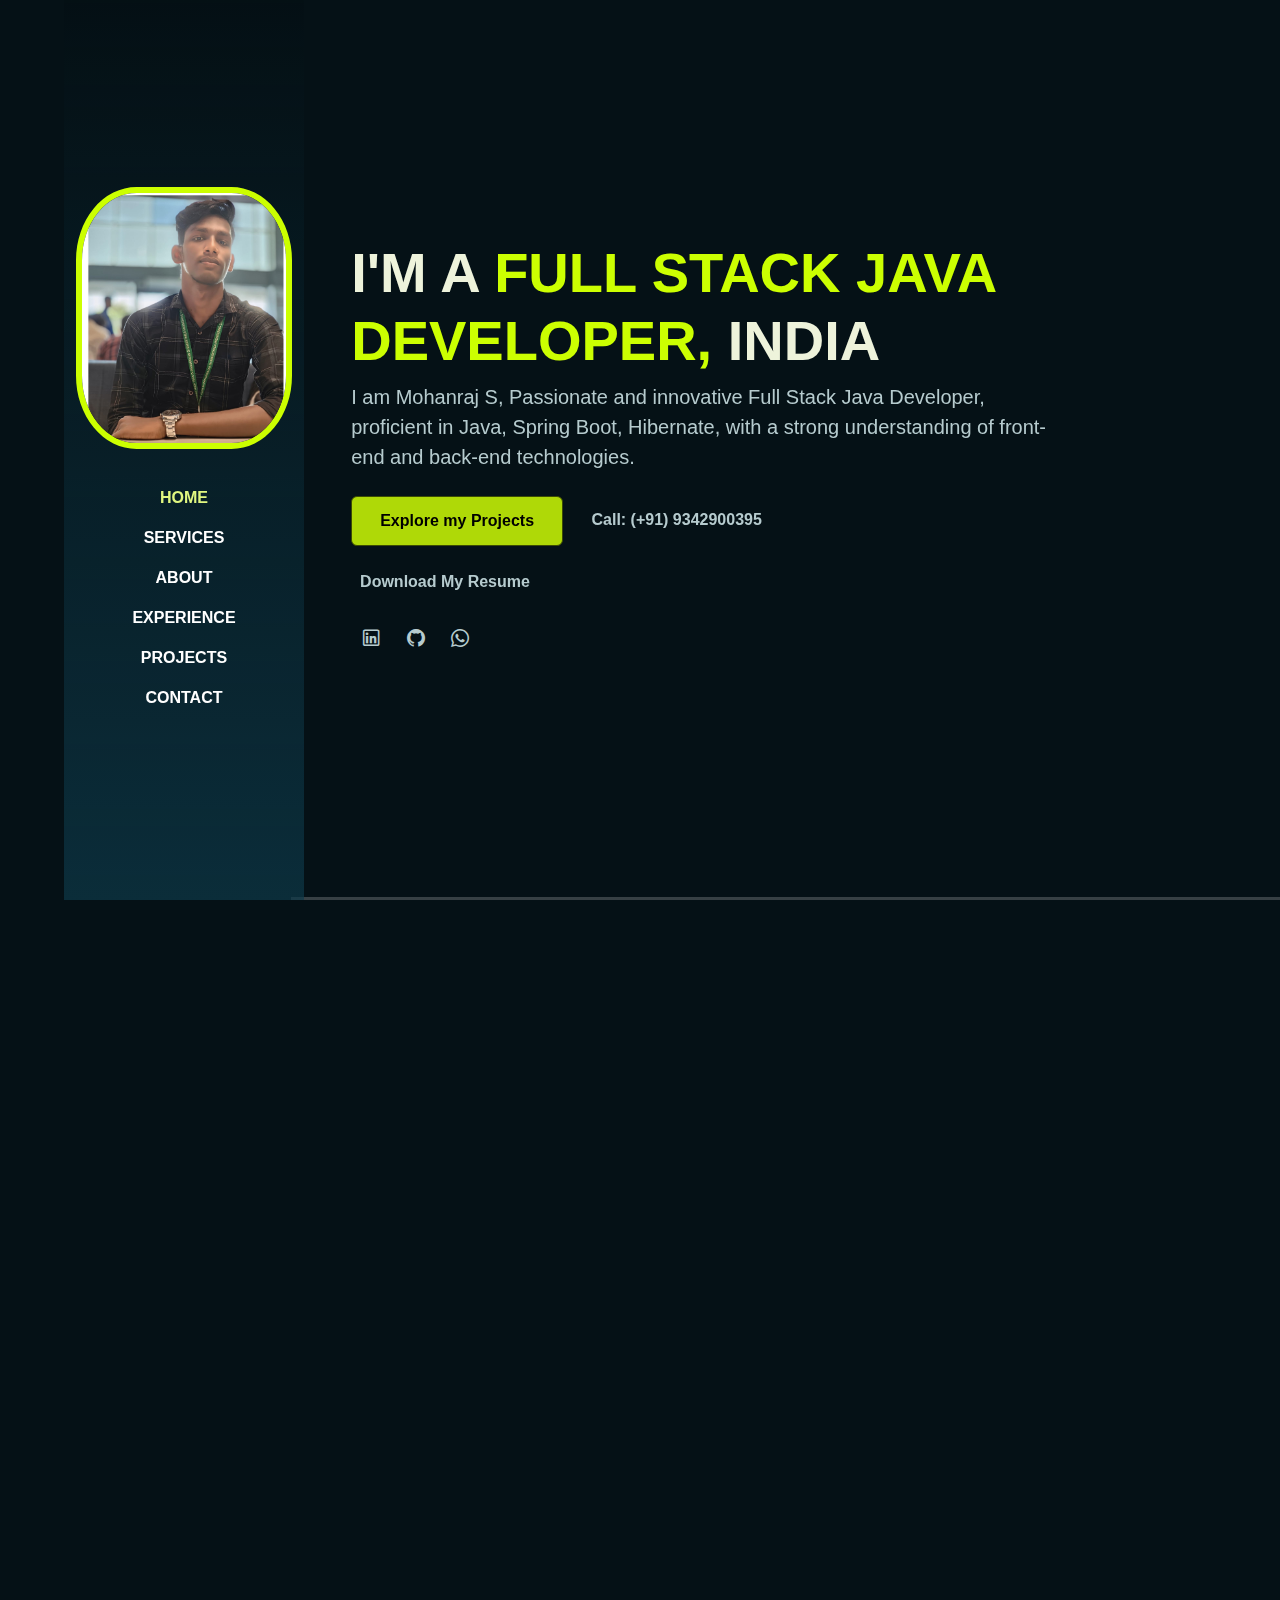
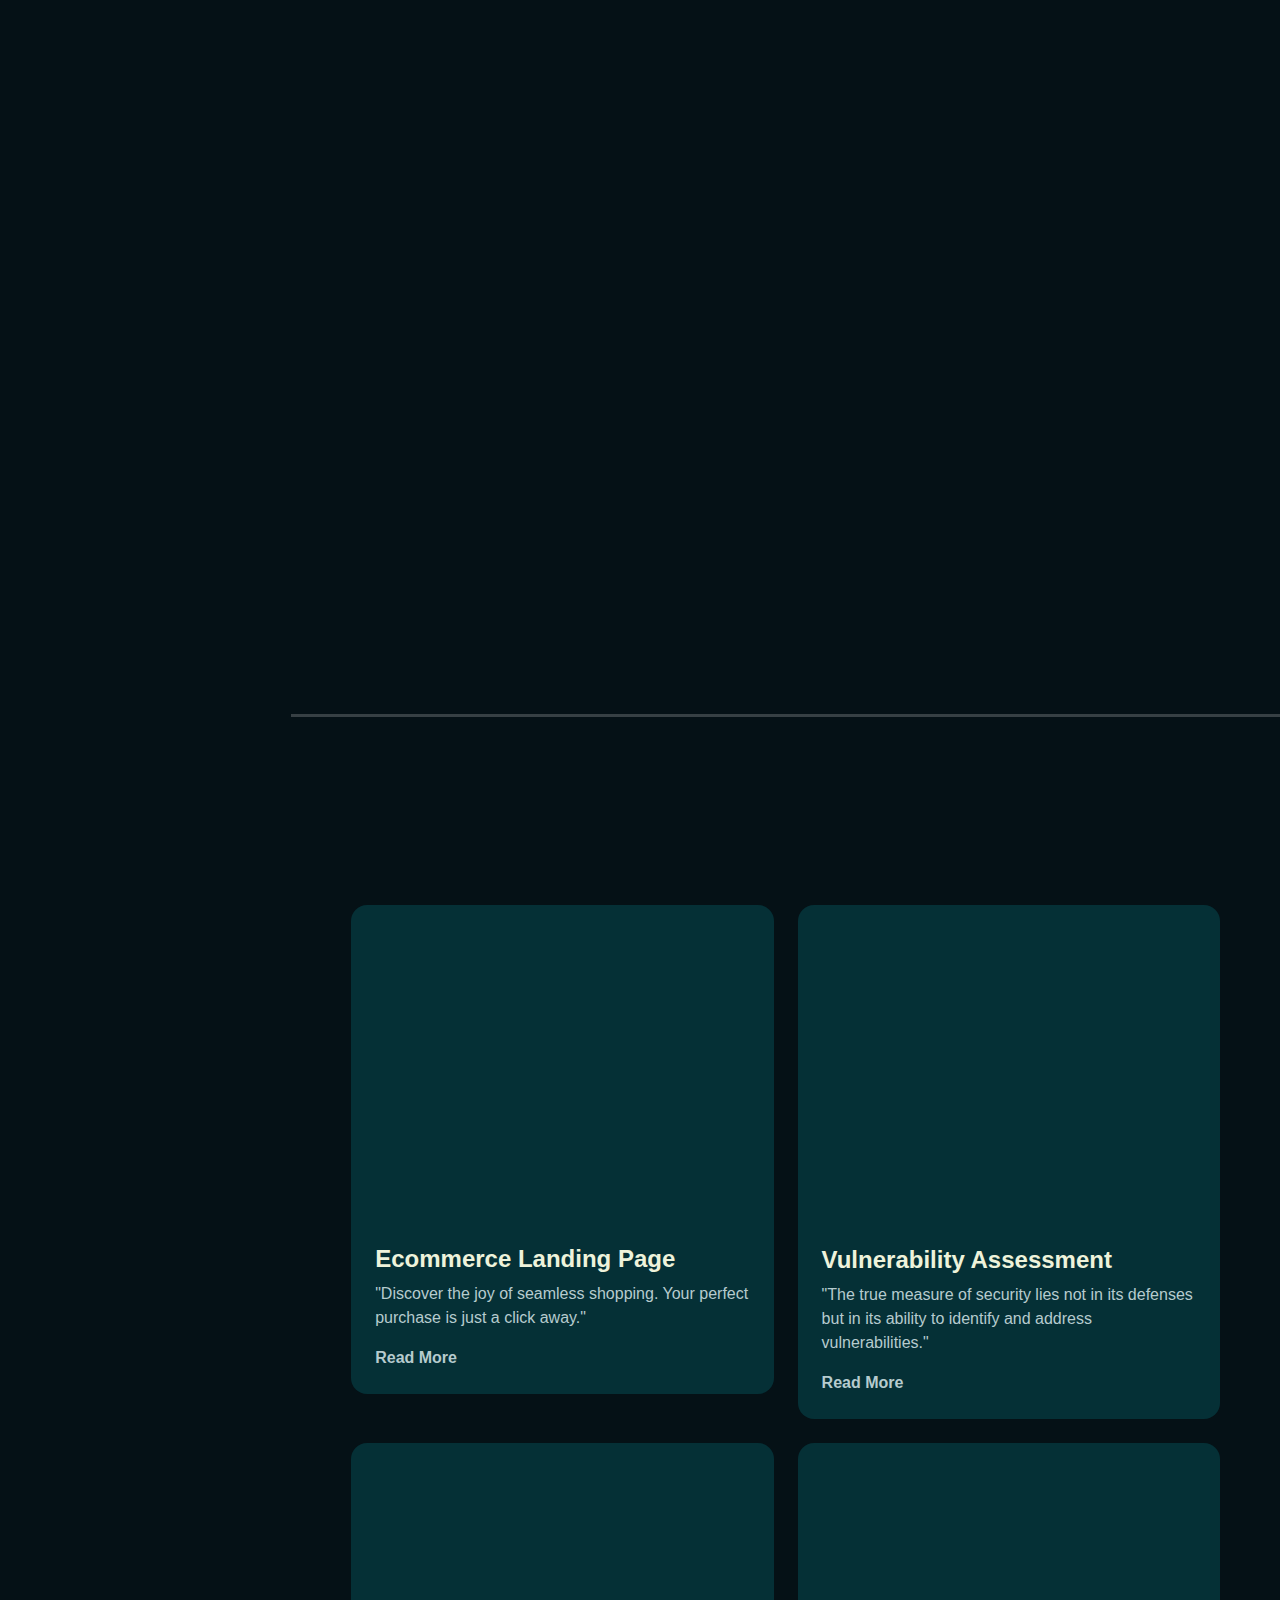
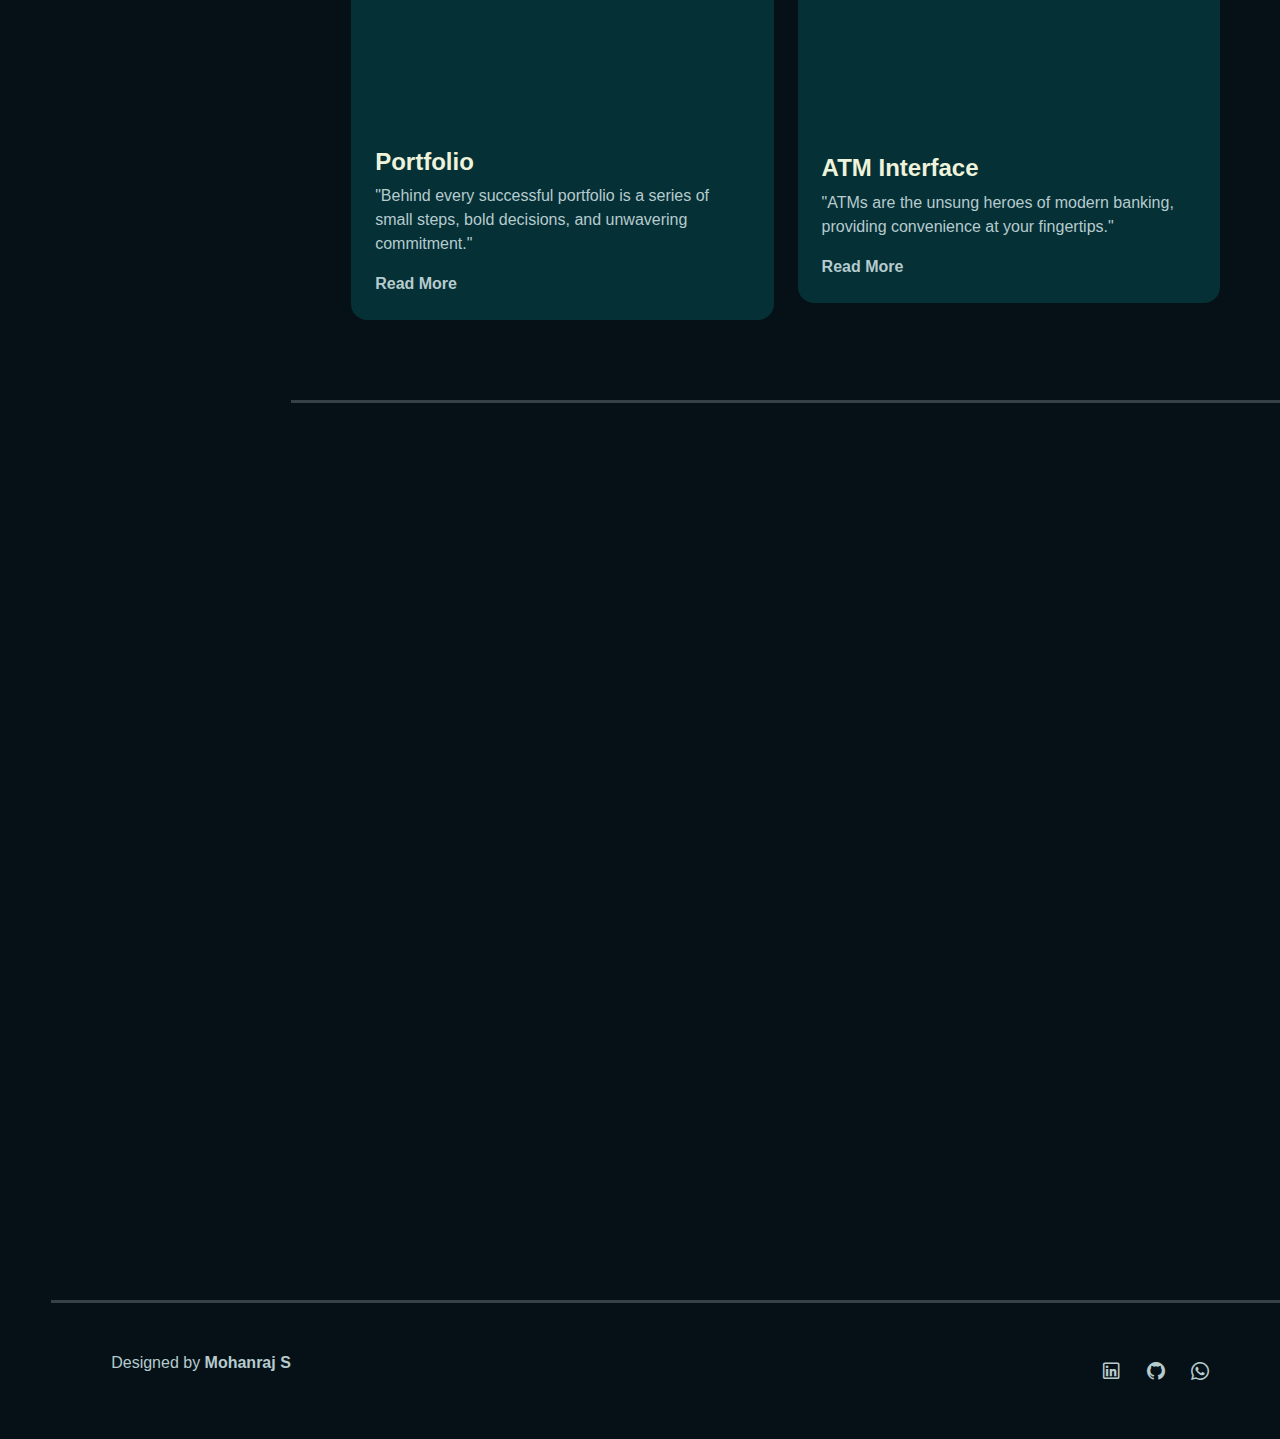
==== commit 859e2faa: "Update index.html" ====
--- a/raj/portfolio/index.html
+++ b/raj/portfolio/index.html
@@ -8,13 +8,13 @@
     <link rel="stylesheet" href="css/aos.css">
     <link rel="stylesheet" href="css/line-awesome.min.css">
     <link rel="stylesheet" href="css/style.css">
-    <link rel="icon" href="images/person.jpg" type="image/x-icon">
+    <link rel="icon" href="images/profile.jpg" type="image/x-icon">
 </head>
 <body data-bs-spy="scroll" data-bs-target=".navbar">
     <nav class="navbar navbar-expand-lg navbar-dark fixed-top">
         <div class="container flex-lg-column">
           <a class="navbar-brand mx-lg-auto mb-lg-4" href="#"><span class="h3 fw-bold d-block d-lg-none">Mohanraj S</span>
-        <img src="images/person.jpg" class="d-none d-lg-block " alt=""></a>
+        <img src="images/profile.jpg" class="d-none d-lg-block " alt=""></a>
           <button class="navbar-toggler" type="button" data-bs-toggle="collapse" data-bs-target="#navbarNav" aria-controls="navbarNav" aria-expanded="false" aria-label="Toggle navigation">
             <span class="navbar-toggler-icon "></span>
           </button>
@@ -59,7 +59,7 @@
                 <a href="#" class="link-custom">Call: (+91) 9342900395</a></div>
         </div>
         <div data-aos="fade-up" data-aos-delay="100"><br>
-            <a href="images/mohanraj_cv.pdf" class="link-custom" download>&nbsp;  Download My Resume</a>
+            <a href="images/mohanraj_s_cv.pdf" class="link-custom" download>&nbsp;  Download My Resume</a>
         </div>
     </div>
         <div class="social-icons"><br>
@@ -162,7 +162,7 @@
             <div class="col-12" data-aos="fade-up" data-aos-delay="600">
                 <div class="bg-base p-4 rounded-4 shadow-effect">
                     <h4>Class XII in Computer Science</h4>
-                    <p class="brand mb-2">GHSS (2018 - 2021)</p>
+                    <p class="brand mb-2">GHSS (2020 - 2021)</p>
                     <p class="mb-0">"Class XII is just the prologue; the story of your life is waiting to be written."</p>
                 </div>
             </div>
@@ -394,4 +394,4 @@
 <script src="js/aos.js"></script>
 <script src="js/main.js"></script>
 </body>
-</html>+</html>
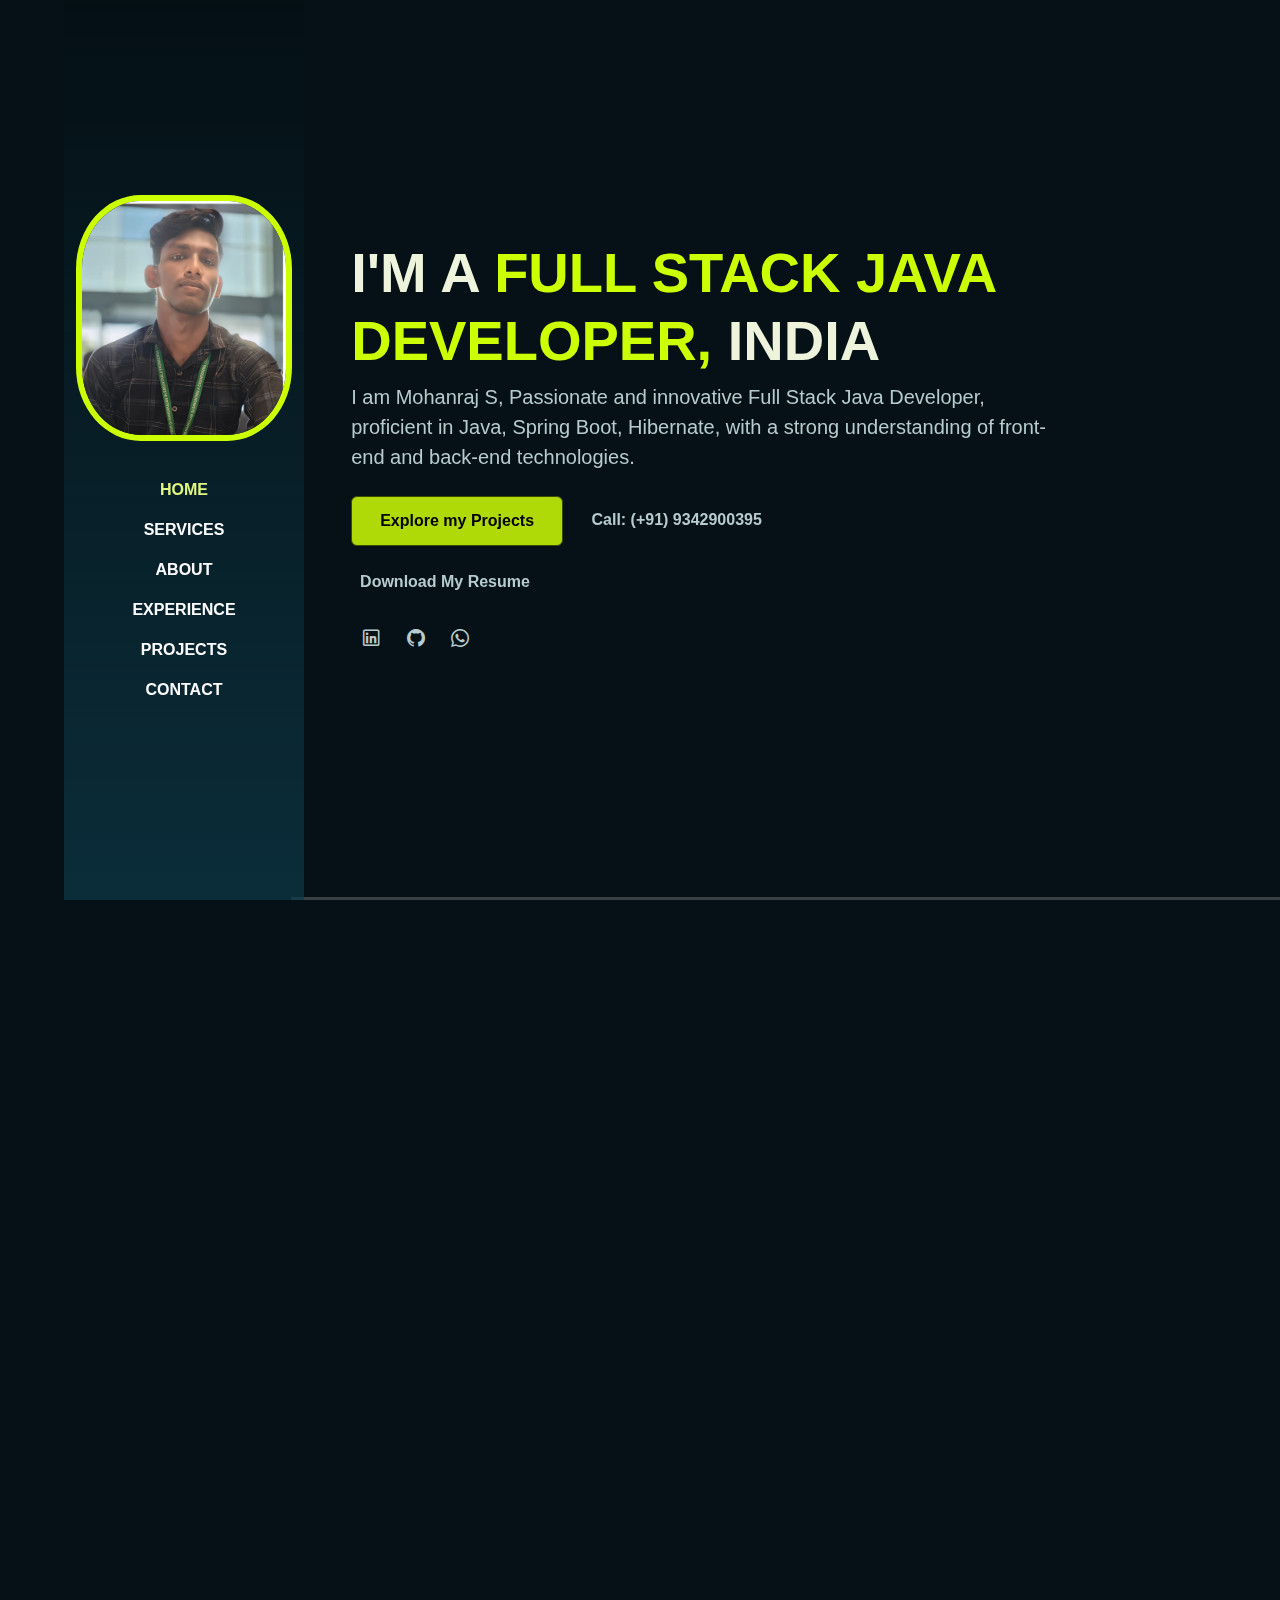
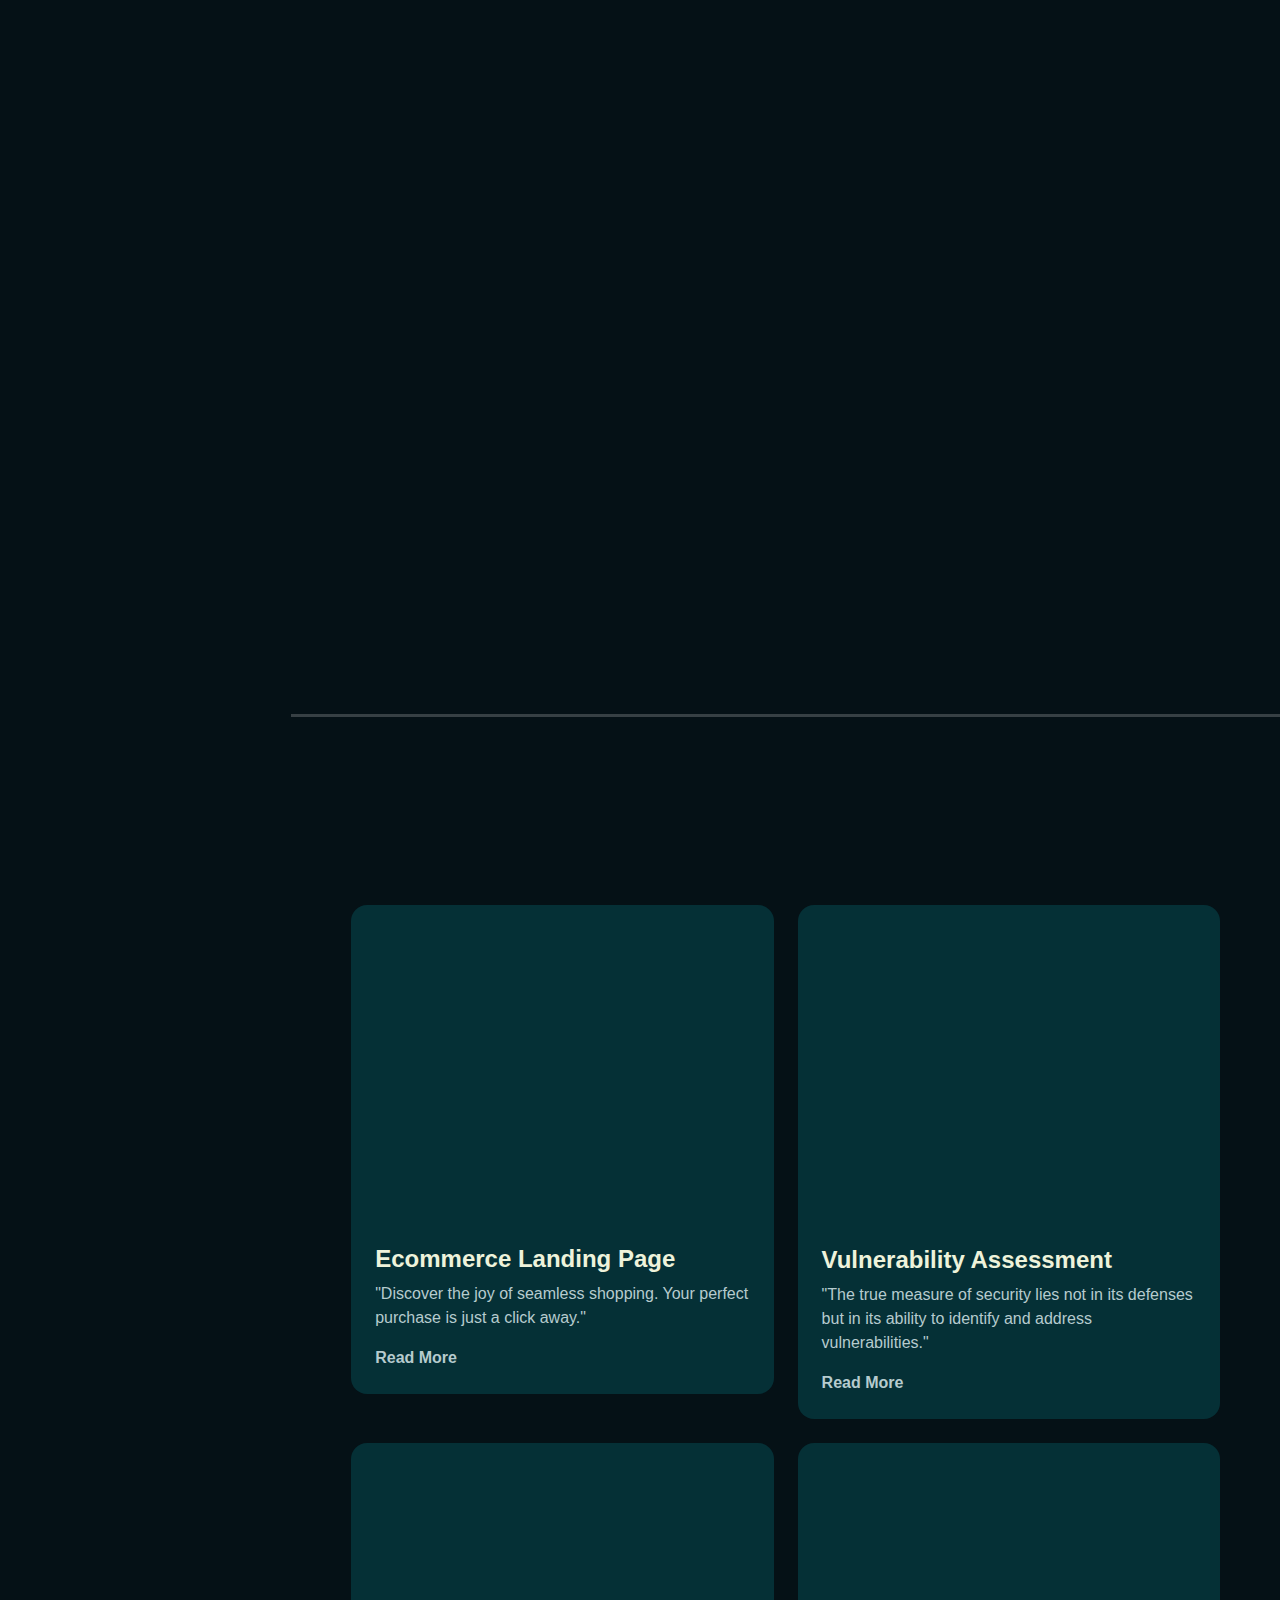
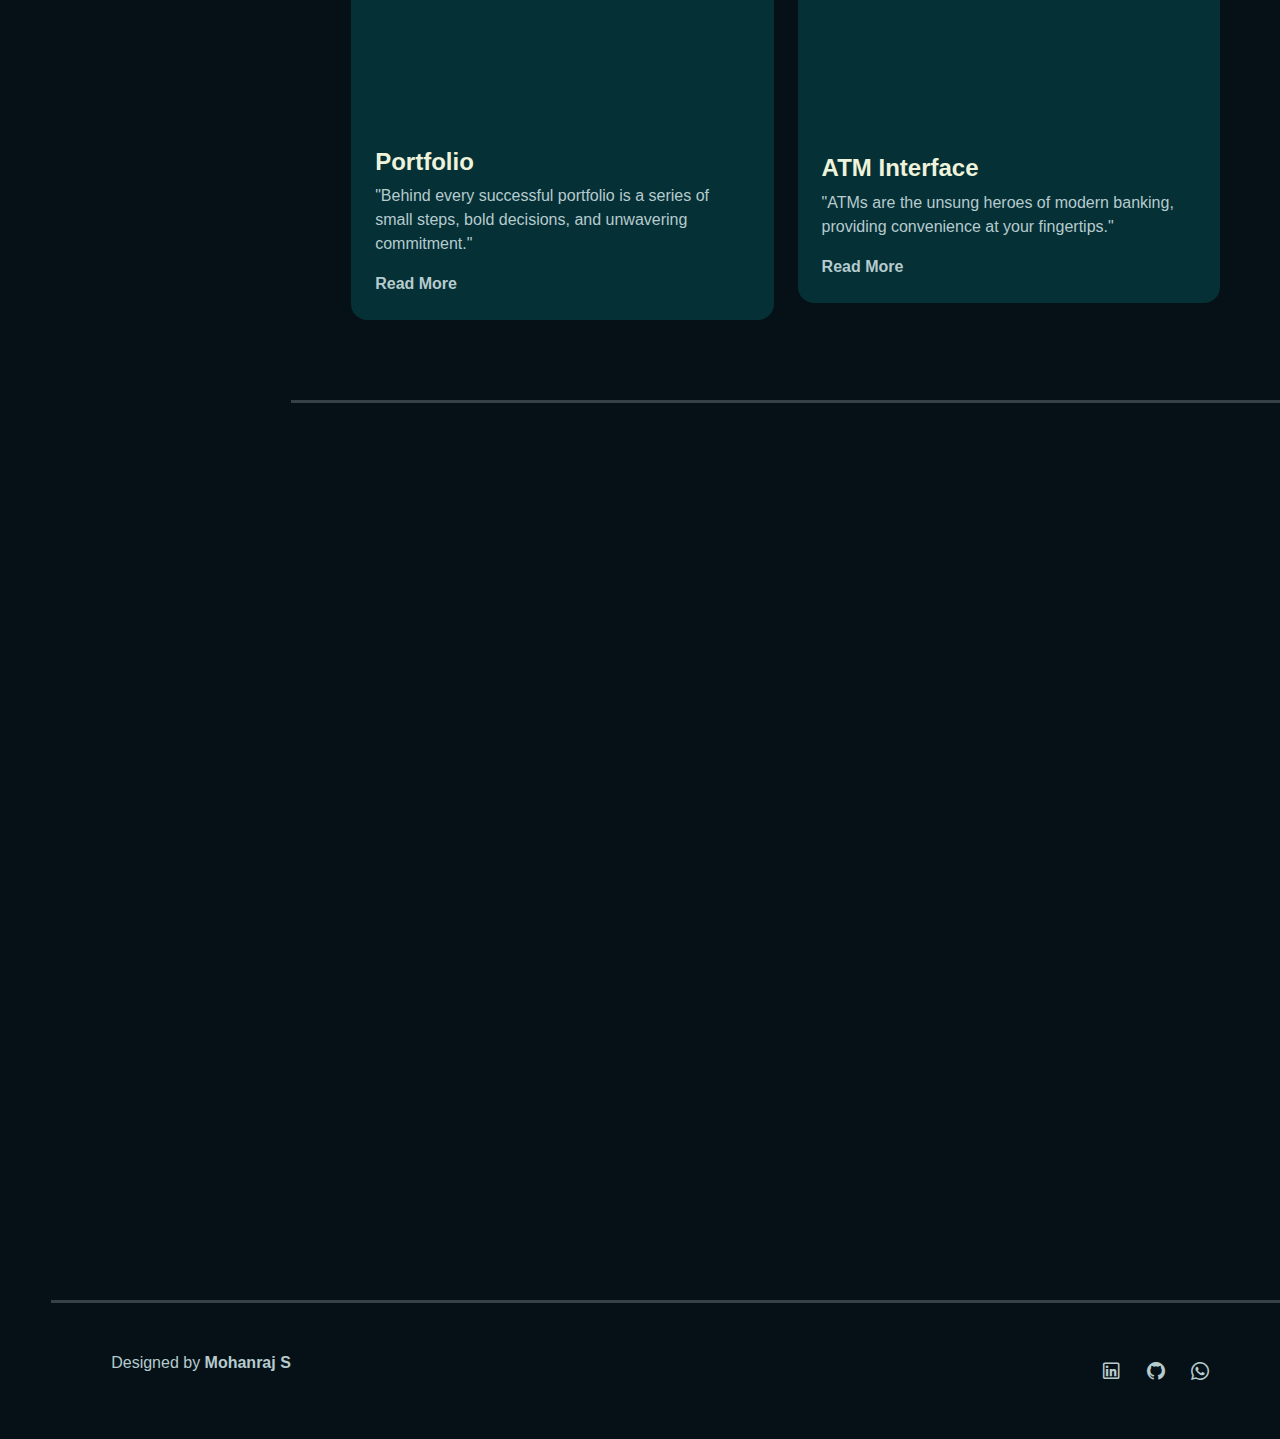
==== commit 6a7f2dcc: "Update index.html" ====
--- a/raj/portfolio/index.html
+++ b/raj/portfolio/index.html
@@ -8,13 +8,13 @@
     <link rel="stylesheet" href="css/aos.css">
     <link rel="stylesheet" href="css/line-awesome.min.css">
     <link rel="stylesheet" href="css/style.css">
-    <link rel="icon" href="images/profile.jpg" type="image/x-icon">
+    <link rel="icon" href="images/profile1.jpg" type="image/x-icon">
 </head>
 <body data-bs-spy="scroll" data-bs-target=".navbar">
     <nav class="navbar navbar-expand-lg navbar-dark fixed-top">
         <div class="container flex-lg-column">
           <a class="navbar-brand mx-lg-auto mb-lg-4" href="#"><span class="h3 fw-bold d-block d-lg-none">Mohanraj S</span>
-        <img src="images/profile.jpg" class="d-none d-lg-block " alt=""></a>
+        <img src="images/profile1.jpg" class="d-none d-lg-block " alt=""></a>
           <button class="navbar-toggler" type="button" data-bs-toggle="collapse" data-bs-target="#navbarNav" aria-controls="navbarNav" aria-expanded="false" aria-label="Toggle navigation">
             <span class="navbar-toggler-icon "></span>
           </button>
--- a/raj/portfolio/css/style.css
+++ b/raj/portfolio/css/style.css
@@ -77,7 +77,7 @@
 {   
     border-style: dashed;
     border: #000405;
-    border-radius: 28%;
+    border-radius: 30%;
     width:100%;
 }
 
